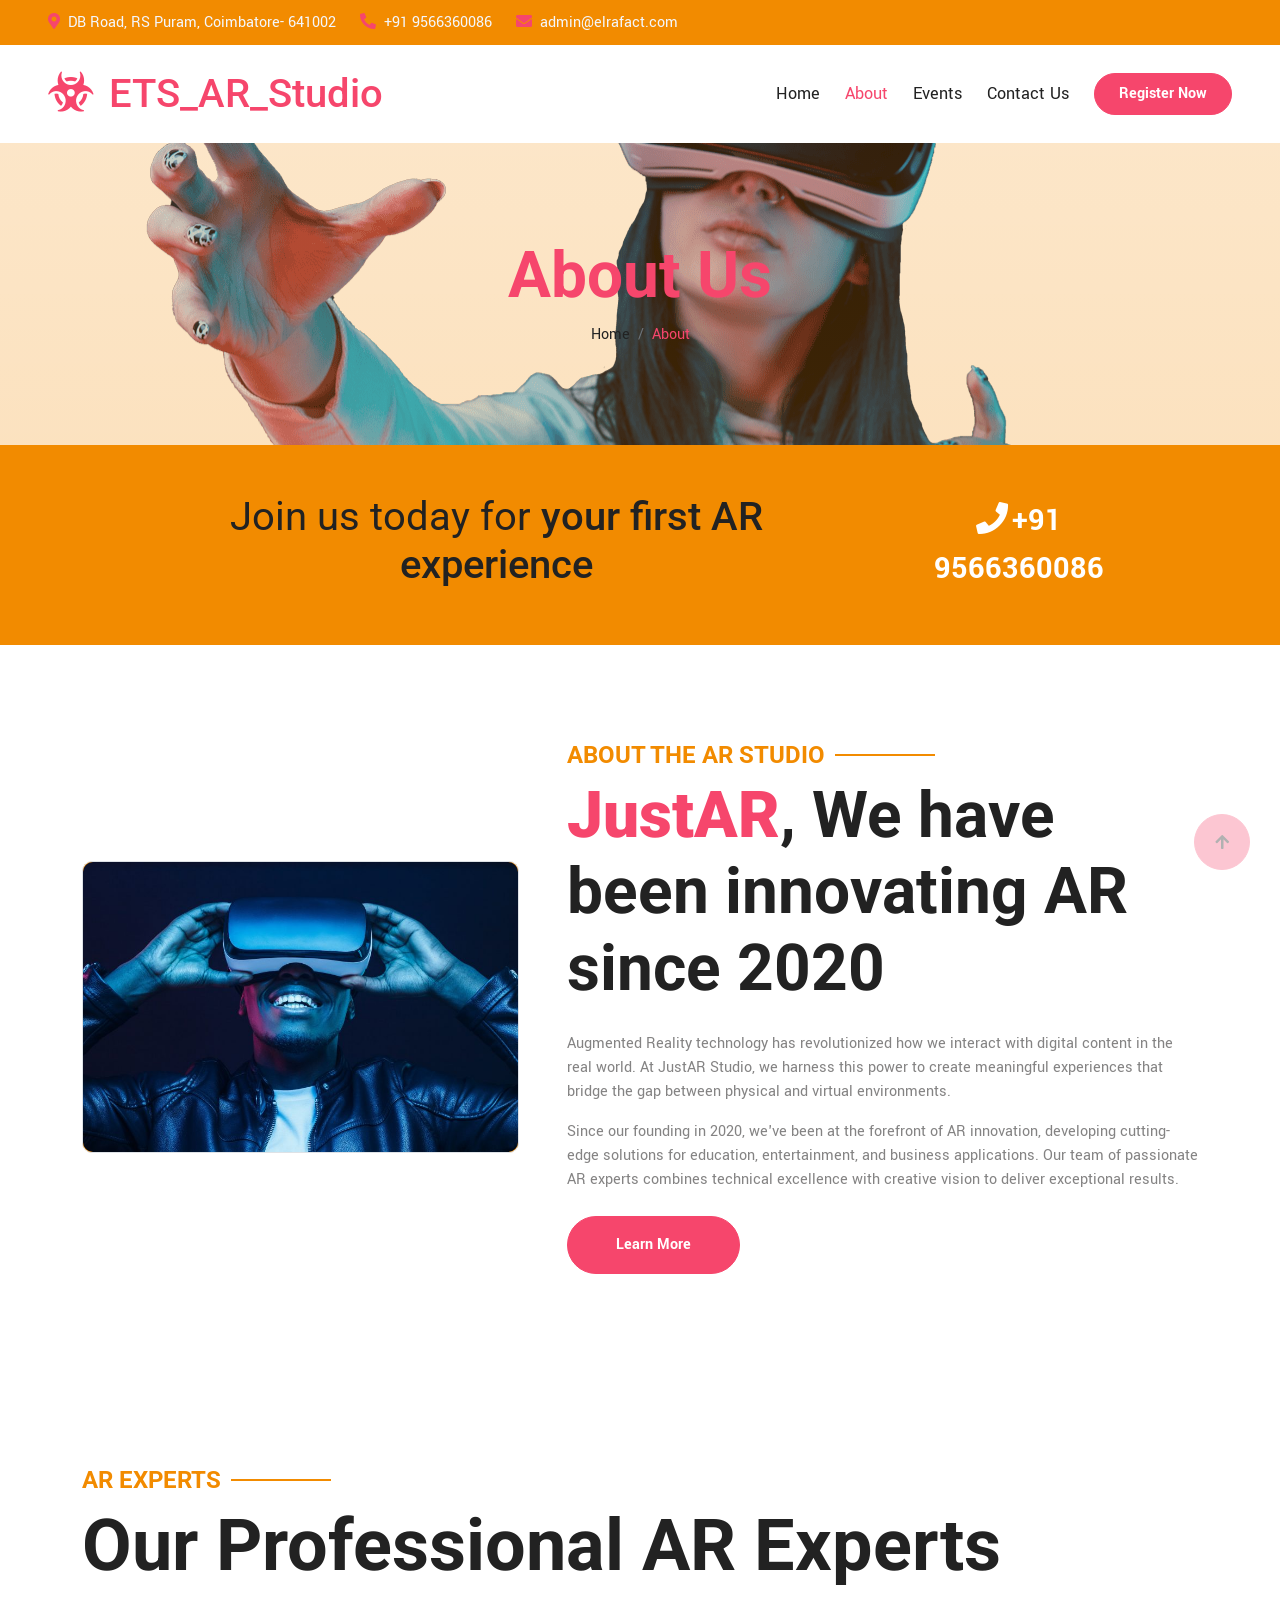
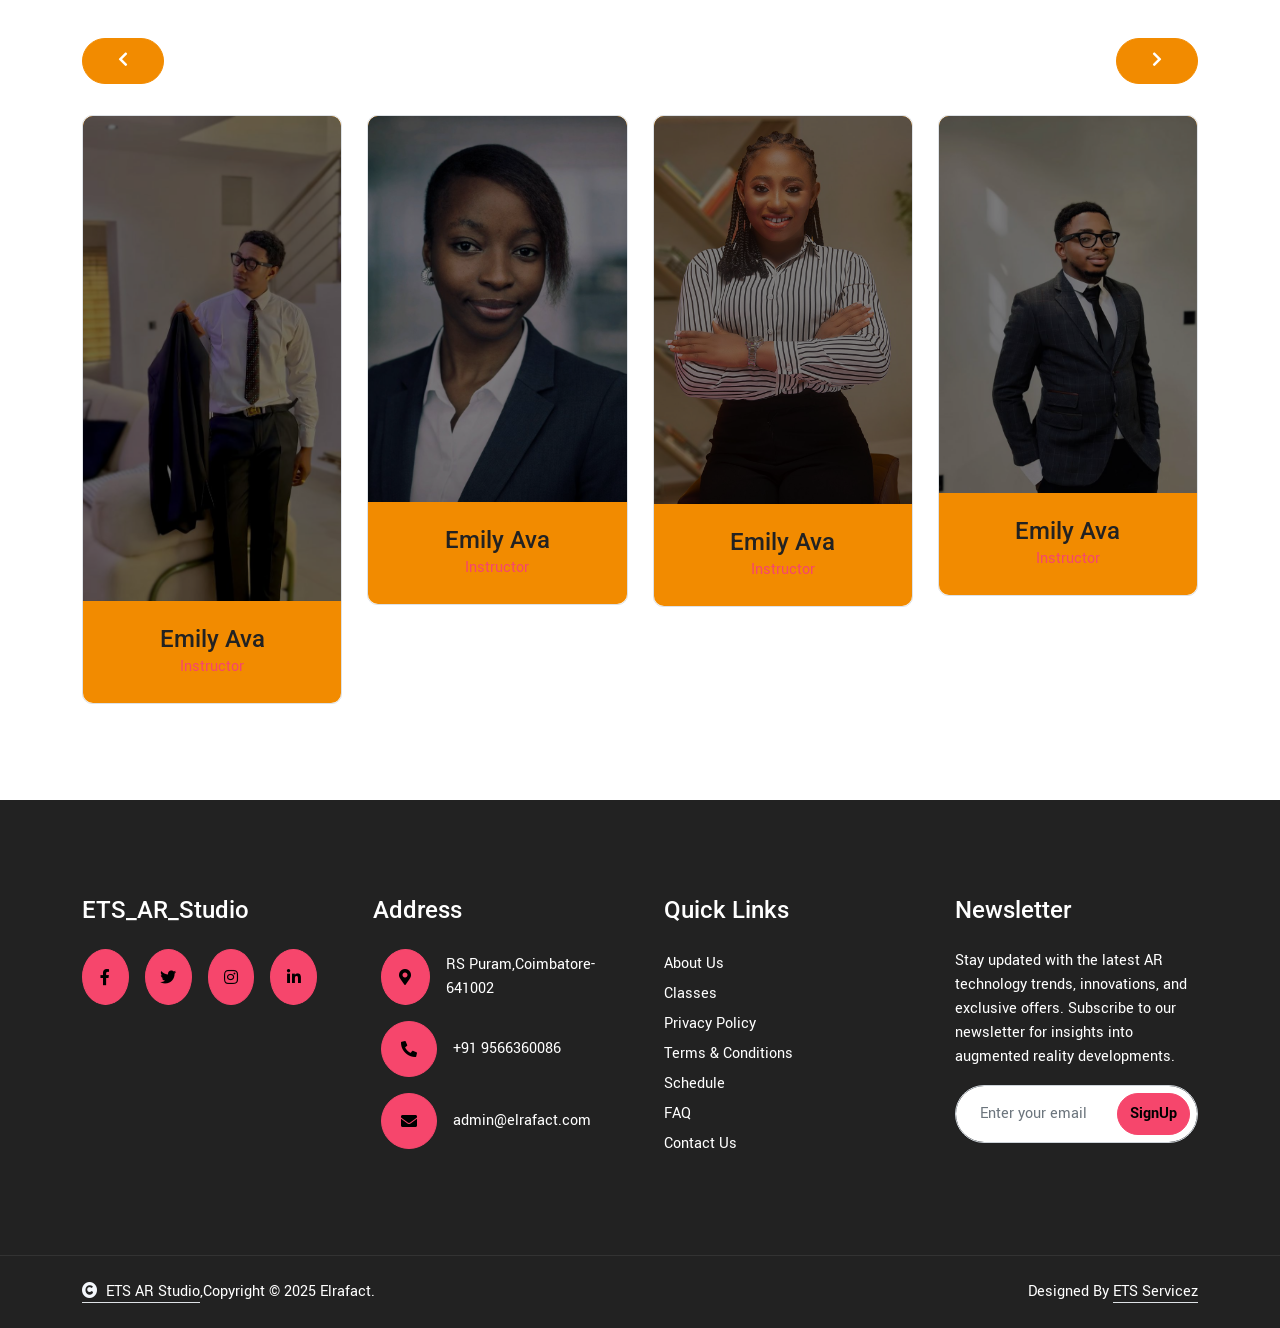
==== about.html @ f2a75872 "initial commit" ====
<!DOCTYPE html>
<html lang="en">

    <head>
        <meta charset="utf-8">
        <title>AR STUDIO</title>
        <meta content="width=device-width, initial-scale=1.0" name="viewport">
       <meta content="HTML website" name="keywords">

    <meta content="Download HTML" name="description">


        <!-- Google Web Fonts -->
        <link rel="preconnect" href="https://fonts.googleapis.com">
        <link rel="preconnect" href="https://fonts.gstatic.com" crossorigin>
        <link href="https://fonts.googleapis.com/css2?family=Roboto:wght@400;500;700&family=Yantramanav:wght@400;500;700&display=swap" rel="stylesheet"> 

        <!-- Icon Font Stylesheet -->
        <link rel="stylesheet" href="https://use.fontawesome.com/releases/v5.15.4/css/all.css"/>
        <link href="https://cdn.jsdelivr.net/npm/bootstrap-icons@1.4.1/font/bootstrap-icons.css" rel="stylesheet">

        <!-- Libraries Stylesheet -->
        <link href="lib/animate/animate.min.css" rel="stylesheet">
        <link href="lib/owlcarousel/assets/owl.carousel.min.css" rel="stylesheet">
        <link href="lib/lightbox/css/lightbox.min.css" rel="stylesheet">


        <!-- Customized Bootstrap Stylesheet -->
        <link href="css/bootstrap.min.css" rel="stylesheet">

        <!-- Stylesheet -->
        <link href="css/style.css" rel="stylesheet">
    </head>

    <body>

        <!-- Spinner Start -->
        <div id="spinner" class="show bg-white position-fixed translate-middle w-100 vh-100 top-50 start-50 d-flex align-items-center justify-content-center">
            <div class="spinner-border text-primary" style="width: 3rem; height: 3rem;" role="status">
                <span class="sr-only">Loading...</span>
            </div>
        </div>
        <!-- Spinner End -->


        <!-- Topbar Start -->
        <div class="container-fluid bg-secondary px-5 d-none d-lg-block">
            <div class="row gx-0 align-items-center" style="height: 45px;">
                <div class="col-lg-8 text-center text-lg-start mb-lg-0">
                    <div class="d-flex flex-wrap">
                        <a href="#" class="text-light me-4"><i class="fas fa-map-marker-alt text-primary me-2"></i>DB Road, RS Puram, Coimbatore- 641002</a>
                        <a href="#" class="text-light me-4"><i class="fas fa-phone-alt text-primary me-2"></i>+91 9566360086</a>
                        <a href="#" class="text-light me-0"><i class="fas fa-envelope text-primary me-2"></i>admin@elrafact.com</a>
                    </div>
                </div>
                <!-- <div class="col-lg-4 text-center text-lg-end">
                    <div class="d-flex justify-content-end">
                        <div class="border-end border-start py-1">
                            <a href="#" class="btn text-primary"><i class="fab fa-facebook-f"></i></a>
                        </div>
                        <div class="border-end py-1">
                            <a href="#" class="btn text-primary"><i class="fab fa-twitter"></i></a>
                        </div>
                        <div class="border-end py-1">
                            <a href="#" class="btn text-primary"><i class="fab fa-instagram"></i></a>
                        </div>
                        <div class="border-end py-1">
                            <a href="#" class="btn text-primary"><i class="fab fa-linkedin-in"></i></a>
                        </div> -->
                    </div>
                </div>
            </div>
        </div>
        <!-- Topbar End -->


        <!-- Navbar & Hero Start -->
        <div class="container-fluid position-relative p-0">
            <nav class="navbar navbar-expand-lg navbar-light bg-white px-4 px-lg-5 py-3 py-lg-0">
                <a href="#" class="navbar-brand p-0">
                    <h1 class="text-primary m-0"><i class="fas fa-biohazard me-3"></i>ETS_AR_Studio</h1>
                    <!-- <img src="img/logo.png" alt="Logo"> -->
                </a>
                <button class="navbar-toggler" type="button" data-bs-toggle="collapse" data-bs-target="#navbarCollapse">
                    <span class="fa fa-bars"></span>
                </button>
                <div class="collapse navbar-collapse" id="navbarCollapse">
                    <div class="navbar-nav ms-auto py-0">
                        <a href="index.html" class="nav-item nav-link">Home</a>
                        <a href="about.html" class="nav-item nav-link active">About</a>
                        <a href="event.html" class="nav-item nav-link">Events</a>
                        <!-- <div class="nav-item dropdown">
                            <a href="#" class="nav-link dropdown-toggle" data-bs-toggle="dropdown">Pages</a>
                            <div class="dropdown-menu m-0">
                                <a href="testimonial.html" class="dropdown-item">Testimonial</a>
                                <a href="404.html" class="dropdown-item">404 Page</a>
                            </div>
                        </div> -->
                        <a href="contact.html" class="nav-item nav-link">Contact Us</a>
                    </div>
                    <a href="#" class="btn btn-primary rounded-pill text-white py-2 px-4 flex-wrap flex-sm-shrink-0">Register Now</a>
                </div>
            </nav>
        </div>
        <!-- Navbar & Hero End -->


        <!-- Header Start -->
        <div class="container-fluid bg-breadcrumb">
            <div class="container text-center py-5" style="max-width: 900px;">
                <h3 class="text-primary display-3 wow fadeInDown" data-wow-delay="0.1s">About Us</h1>
                <ol class="breadcrumb justify-content-center text-white mb-0 wow fadeInDown" data-wow-delay="0.3s">
                    <li class="breadcrumb-item"><a href="index.html" class="text-dark">Home</a></li>
                    <!-- <li class="breadcrumb-item"><a href="#" class="text-dark">Pages</a></li> -->
                    <li class="breadcrumb-item active text-primary">About</li>
                </ol>    
            </div>
        </div>
        <!-- Header End -->
		

        <!-- Banner Start -->
        <div class="container-fluid bg-secondary wow zoomInDown" data-wow-delay="0.1s">
            <div class="container">
                <div class="d-flex flex-column flex-lg-row align-items-center justify-content-center text-center p-5">
                    <h1 class="me-4"><span class="fw-normal">Join us today for </span><span> your first AR experience</span></h1>
                    <a href="#" class="text-white fw-bold fs-2"> <i class="fa fa-phone me-1"></i>+91 9566360086</a>
                </div>
            </div>
        </div>
        <!-- Banner End -->


        <!-- About Start -->
        <div class="container-fluid py-5">
            <div class="container py-5">
                <div class="row g-5 align-items-center">
                    <div class="col-lg-5 wow fadeInLeft" data-wow-delay="0.1s">
                        <div class="border bg-secondary rounded">
                            <img src="img/african-man-wearing-virtual-reality-headset-having-great-fun-e1686093640139-800x533.jpg" class="img-fluid w-100 rounded" alt="Image">
                        </div>
                    </div>
                    <div class="col-lg-7 wow fadeInRight" data-wow-delay="0.3s">
                        <h4 class="text-secondary sub-title fw-bold">about The AR Studio</h4>
                        <h1 class="display-3 mb-4"><strong class="text-primary">JustAR</strong>, We have been innovating AR since 2020</h1>
                        <p>Augmented Reality technology has revolutionized how we interact with digital content in the real world. At JustAR Studio, we harness this power to create meaningful experiences that bridge the gap between physical and virtual environments.</p>
                        <p class="mb-4">Since our founding in 2020, we've been at the forefront of AR innovation, developing cutting-edge solutions for education, entertainment, and business applications. Our team of passionate AR experts combines technical excellence with creative vision to deliver exceptional results.</p>
                        <a class="btn btn-primary rounded-pill text-white py-3 px-5" href="#">Learn More</a>
                    </div>
                </div>
            </div>
        </div>
        <!-- About End -->


        <!-- Counter Facts Start -->
        <!-- <div class="container-fluid counter-facts py-5">
            <div class="container">
                <div class="row">
                    <div class="col-12 col-sm-6 col-md-6 col-xl-3 wow fadeInUp" data-wow-delay="0.1s">
                        <div class="counter">
                            <div class="counter-icon w-100 d-flex align-items-center justify-content-center">
                                <h3>Dance Classes</h3>
                            </div>
                            <div class="counter-content d-flex align-items-center justify-content-center mt-4">
                                <span class="counter-value" data-toggle="counter-up">158</span>
                                <h4 class="text-secondary mb-0" style="font-weight: 600; font-size: 25px;">+</h4>
                            </div>
                        </div>
                    </div>
                    <div class="col-12 col-sm-6 col-md-6 col-xl-3 wow fadeInUp" data-wow-delay="0.3s">
                        <div class="counter">
                            <div class="counter-icon w-100 d-flex align-items-center justify-content-center">
                                <h3>Best Instructor</h3>
                            </div>
                            <div class="counter-content d-flex align-items-center justify-content-center mt-4">
                                <span class="counter-value" data-toggle="counter-up">49</span>
                                <h4 class="text-secondary mb-0" style="font-weight: 600; font-size: 25px;">+</h4>
                            </div>
                        </div>
                    </div>
                    <div class="col-12 col-sm-6 col-md-6 col-xl-3 wow fadeInUp" data-wow-delay="0.5s">
                        <div class="counter">
                            <div class="counter-icon w-100 d-flex align-items-center justify-content-center">
                                <h3>Total Brunch</h3>
                            </div>
                            <div class="counter-content d-flex align-items-center justify-content-center mt-4">
                                <span class="counter-value" data-toggle="counter-up">17</span>
                                <h4 class="text-secondary mb-0" style="font-weight: 600; font-size: 25px;">+</h4>
                            </div>
                        </div>
                    </div>
                    <div class="col-12 col-sm-6 col-md-6 col-xl-3 wow fadeInUp" data-wow-delay="0.7s">
                        <div class="counter">
                            <div class="counter-icon w-100 d-flex align-items-center justify-content-center">
                                <h3>Happy customer</h3>
                            </div>
                            <div class="counter-content d-flex align-items-center justify-content-center mt-4">
                                <span class="counter-value" data-toggle="counter-up">567</span>
                                <h4 class="text-secondary mb-0" style="font-weight: 600; font-size: 25px;">+</h4>
                            </div>
                        </div>
                    </div>
                </div>
            </div>
        </div> -->
        <!-- Counter Facts End -->


        <!-- Team Start -->
        <div class="container-fluid team py-5">
            <div class="container py-5">
                <div class="pb-5">
                    <h4 class="text-secondary sub-title fw-bold wow fadeInUp" data-wow-delay="0.1s">AR Experts</h4>
                    <h1 class="display-2 mb-0 wow fadeInUp" data-wow-delay="0.3s">Our Professional AR Experts</h1>
                </div>
                <div class="team-carousel owl-carousel pt-5 wow fadeInUp" data-wow-delay="0.1s">
                    <div class="team-item border rounded wow fadeInUp" data-wow-delay="0.1s">
                        <div class="team-img bg-secondary rounded-top">
                            <img src="img/team-1.jpeg" class="img-fluid rounded-top w-100" alt="Image">
                            <div class="team-icon">
                                <a class="btn btn-square btn-primary rounded-circle mx-1" href=""><i class="fab fa-facebook-f"></i></a>
                                <a class="btn btn-square btn-primary rounded-circle mx-1" href=""><i class="fab fa-twitter"></i></a>
                                <a class="btn btn-square btn-primary rounded-circle mx-1" href=""><i class="fab fa-instagram"></i></a>
                                <a class="btn btn-square btn-primary rounded-circle mx-1" href=""><i class="fab fa-linkedin-in"></i></a>
                            </div>
                        </div>
                        <div class="team-content text-center p-4">
                            <a href="#" class="h4">Emily Ava</a>
                            <p class="mb-0 text-primary">Instructor</p>
                        </div>
                    </div>
                    <div class="team-item border rounded wow fadeInUp" data-wow-delay="0.3s">
                        <div class="team-img bg-secondary rounded-top">
                            <img src="img/team-5.jpeg" class="img-fluid rounded-top w-100" alt="Image">
                            <div class="team-icon">
                                <a class="btn btn-square btn-primary rounded-circle mx-1" href=""><i class="fab fa-facebook-f"></i></a>
                                <a class="btn btn-square btn-primary rounded-circle mx-1" href=""><i class="fab fa-twitter"></i></a>
                                <a class="btn btn-square btn-primary rounded-circle mx-1" href=""><i class="fab fa-instagram"></i></a>
                                <a class="btn btn-square btn-primary rounded-circle mx-1" href=""><i class="fab fa-linkedin-in"></i></a>
                            </div>
                        </div>
                        <div class="team-content text-center p-4">
                            <a href="#" class="h4">Emily Ava</a>
                            <p class="mb-0 text-primary">Instructor</p>
                        </div>
                    </div>
                    <div class="team-item border rounded wow fadeInUp" data-wow-delay="0.5s">
                        <div class="team-img bg-secondary rounded-top">
                            <img src="img/Kasiemobi Eke_8077.jpg" class="img-fluid rounded-top w-100" alt="Image">
                            <div class="team-icon">
                                <a class="btn btn-square btn-primary rounded-circle mx-1" href=""><i class="fab fa-facebook-f"></i></a>
                                <a class="btn btn-square btn-primary rounded-circle mx-1" href=""><i class="fab fa-twitter"></i></a>
                                <a class="btn btn-square btn-primary rounded-circle mx-1" href=""><i class="fab fa-instagram"></i></a>
                                <a class="btn btn-square btn-primary rounded-circle mx-1" href=""><i class="fab fa-linkedin-in"></i></a>
                            </div>
                        </div>
                        <div class="team-content text-center p-4">
                            <a href="#" class="h4">Emily Ava</a>
                            <p class="mb-0 text-primary">Instructor</p>
                        </div>
                    </div>
                    <div class="team-item border rounded wow fadeInUp" data-wow-delay="0.7s">
                        <div class="team-img bg-secondary rounded-top">
                            <img src="img/team-3.jpeg" class="img-fluid rounded-top w-100" alt="Image">
                            <div class="team-icon">
                                <a class="btn btn-square btn-primary rounded-circle mx-1" href=""><i class="fab fa-facebook-f"></i></a>
                                <a class="btn btn-square btn-primary rounded-circle mx-1" href=""><i class="fab fa-twitter"></i></a>
                                <a class="btn btn-square btn-primary rounded-circle mx-1" href=""><i class="fab fa-instagram"></i></a>
                                <a class="btn btn-square btn-primary rounded-circle mx-1" href=""><i class="fab fa-linkedin-in"></i></a>
                            </div>
                        </div>
                        <div class="team-content text-center p-4">
                            <a href="#" class="h4">Emily Ava</a>
                            <p class="mb-0 text-primary">Instructor</p>
                        </div>
                    </div>
                    <div class="team-item border rounded wow fadeInUp" data-wow-delay="0.9s">
                        <div class="team-img bg-secondary rounded-top">
                            <img src="img/team-4.jpeg" class="img-fluid rounded-top w-100" alt="Image">
                            <div class="team-icon">
                                <a class="btn btn-square btn-primary rounded-circle mx-1" href=""><i class="fab fa-facebook-f"></i></a>
                                <a class="btn btn-square btn-primary rounded-circle mx-1" href=""><i class="fab fa-twitter"></i></a>
                                <a class="btn btn-square btn-primary rounded-circle mx-1" href=""><i class="fab fa-instagram"></i></a>
                                <a class="btn btn-square btn-primary rounded-circle mx-1" href=""><i class="fab fa-linkedin-in"></i></a>
                            </div>
                        </div>
                        <div class="team-content text-center p-4">
                            <a href="#" class="h4">Emily Ava</a>
                            <p class="mb-0 text-primary">Instructor</p>
                        </div>
                    </div>
                </div>
            </div>
        </div>
        <!-- Team End -->


        <!-- Footer Start -->
        <div class="container-fluid footer py-5 wow fadeIn" data-wow-delay="0.1s">
            <div class="container py-5">
                <div class="row g-5">
                    <div class="col-md-6 col-lg-6 col-xl-3">
                        <div class="footer-item d-flex flex-column">
                            <div class="footer-item">
                                <h4 class="text-white mb-4">ETS_AR_Studio</h4>
                                <p class="text-white mb-3"></p>
                                <div class="d-flex">
                                    <a class="btn btn-lg-square btn-primary rounded-circle me-2" href="https://www.facebook.com/elrafact"><i class="fab fa-facebook-f"></i></a>
                                    <a class="btn btn-lg-square btn-primary rounded-circle mx-2" href="https://x.com/elrafact"><i class="fab fa-twitter"></i></a>
                                    <a class="btn btn-lg-square btn-primary rounded-circle mx-2" href="https://www.instagram.com/elrafact"><i class="fab fa-instagram"></i></a>
                                    <a class="btn btn-lg-square btn-primary rounded-circle mx-2" href="https://www.linkedin.com/company/elrafact/"><i class="fab fa-linkedin-in"></i></a>
                                </div>
                            </div>
                        </div>
                    </div>
                    <div class="col-md-6 col-lg-6 col-xl-3">
                        <div class="footer-item d-flex flex-column">
                            <h4 class="text-white mb-4">Address</h4>
                            <div class="d-flex align-items-center mb-3">
                                <a class="btn btn-lg-square btn-primary rounded-circle mx-2" href=""><i class="fas fa-map-marker-alt"></i></a>
                                <div class="text-white ms-2">
                                    <p class="mb-0">RS Puram,Coimbatore-641002</p>
                                </div>
                            </div>
                            <div class="d-flex align-items-center mb-3">
                                <a class="btn btn-lg-square btn-primary rounded-circle mx-2" href=""><i class="fa fa-phone-alt"></i></a>
                                <div class="text-white ms-2">
                                    <p class="mb-0">+91 9566360086</p>
                                </div>
                            </div>
                            <div class="d-flex align-items-center">
                                <a class="btn btn-lg-square btn-primary rounded-circle mx-2" href=""><i class="fas fa-envelope"></i></a>
                                <div class="text-white ms-2">
                                    <p class="mb-0">admin@elrafact.com</p>
                                </div>
                            </div>
                        </div>
                    </div>
                    <div class="col-md-6 col-lg-6 col-xl-3">
                        <div class="footer-item d-flex flex-column">
                            <h4 class="text-white mb-4">Quick Links</h4>
                            <a href="#" class="footer-link"> About Us</a>
                            <a href="#" class="footer-link"> Classes</a>
                            <a href="#" class="footer-link"> Privacy Policy</a>
                            <a href="#" class="footer-link"> Terms & Conditions</a>
                            <a href="#" class="footer-link"> Schedule</a>
                            <a href="#" class="footer-link"> FAQ</a>
                            <a href="#" class="footer-link"> Contact Us</a>
                        </div>
                    </div>
                    <div class="col-md-6 col-lg-6 col-xl-3">
                        <div class="footer-item d-flex flex-column">
                            <div class="footer-item">
                                <h4 class="text-white mb-4">Newsletter</h4>
                                <p class="text-white mb-3">Stay updated with the latest AR technology trends, innovations, and exclusive offers. Subscribe to our newsletter for insights into augmented reality developments.</p>
                                <div class="position-relative mx-auto rounded-pill">
                                    <input class="form-control rounded-pill w-100 py-3 ps-4 pe-5" type="text" placeholder="Enter your email">
                                    <button type="button" class="btn btn-primary rounded-pill position-absolute top-0 end-0 py-2 mt-2 me-2">SignUp</button>
                                </div>
                            </div>
                        </div>
                    </div>
                </div>
            </div>
        </div>
        <!-- Footer End -->

        
        <!-- Copyright Start -->
        <div class="container-fluid copyright py-4">
            <div class="container">
                <div class="row g-4 align-items-center">
                    <div class="col-md-6 text-center text-md-start mb-md-0">
                        <span class="text-white"><a href="#" class="border-bottom text-white"><i class="fas fa-copyright text-light me-2"></i>ETS AR Studio</a>,Copyright © 2025 Elrafact.</span>
                    </div>
                    <div class="col-md-6 text-center text-md-end text-white">
                        Designed By <a class="border-bottom text-white" href="https://etsservicez.com/" target="_blank">ETS Servicez</a>
                    </div>
                </div>
            </div>
        </div>
        <!-- Copyright End -->


        <!-- Back to Top -->
        <a href="#" class="btn btn-primary btn-lg-square back-to-top"><i class="fa fa-arrow-up"></i></a>   

        
    <!-- JavaScript Libraries -->
    <script src="https://ajax.googleapis.com/ajax/libs/jquery/3.6.4/jquery.min.js"></script>
    <script src="https://cdn.jsdelivr.net/npm/bootstrap@5.0.0/dist/js/bootstrap.bundle.min.js"></script>
    <script src="lib/wow/wow.min.js"></script>
    <script src="lib/easing/easing.min.js"></script>
    <script src="lib/waypoints/waypoints.min.js"></script>
    <script src="lib/counterup/counterup.min.js"></script>
    <script src="lib/owlcarousel/owl.carousel.min.js"></script>
    <script src="lib/lightbox/js/lightbox.min.js"></script>
    

    <!-- Javascript -->
    <script src="js/main.js"></script>
    </body>

</html>
---- css/style.css ----
/*** Spinner Start ***/
/*** Spinner ***/
#spinner {
    opacity: 0;
    visibility: hidden;
    transition: opacity .5s ease-out, visibility 0s linear .5s;
    z-index: 99999;
}

#spinner.show {
    transition: opacity .5s ease-out, visibility 0s linear 0s;
    visibility: visible;
    opacity: 1;
}
/*** Spinner End ***/

.back-to-top {
    position: fixed;
    right: 30px;
    bottom: 30px;
    transition: 0.5s;
    z-index: 99;
}

/*** Button Start ***/
.btn {
    font-weight: 600;
    transition: .5s;
}

.btn-square {
    width: 32px;
    height: 32px;
}

.btn-sm-square {
    width: 34px;
    height: 34px;
}

.btn-md-square {
    width: 44px;
    height: 44px;
}

.btn-lg-square {
    width: 56px;
    height: 56px;
}

.btn-square,
.btn-sm-square,
.btn-md-square,
.btn-lg-square {
    padding: 0;
    display: flex;
    align-items: center;
    justify-content: center;
    font-weight: normal;
    border-radius: 50%;
}

.btn.btn-primary {
    box-shadow: inset 0 0 0 0 var(--bs-primary);
}

.btn.btn-primary:hover {
    box-shadow: inset 300px 0 0 0 var(--bs-light) !important;
    color: var(--bs-primary) !important;
}

.btn.btn-secondary {
    box-shadow: inset 0 0 0 0 var(--bs-primary);
}

.btn.btn-secondary:hover {
    box-shadow: inset 300px 0 0 0 var(--bs-primary);
    color: var(--bs-light) !important;
}

.btn-hover {
    transition: 0.5s;
}

.btn-hover:hover {
    color: var(--bs-secondary) !important;
}

/*** Sub Title Start ***/
.sub-title {
    position: relative;
    display: inline-block;
    text-transform: uppercase;
    color: var(--bs-primary);
}

.sub-title::before {
    content: "";
    width: 100px;
    position: absolute;
    top: 50%;
    right: 0;
    transform: translateY(-50%);
    margin-right: -110px;
    border: 1px solid var(--bs-secondary) !important;
}

/*** Topbar Start ***/
.fixed-top .container {
    transition: 0.5s;
}

.topbar {
    padding: 2px 10px 2px 20px;
    background: var(--bs-primary) !important;
}

.topbar a,
.topbar a i {
    transition: 0.5s;
}

.topbar a:hover,
.topbar a i:hover {
    color: var(--bs-secondary) !important;
}


@media (max-width: 576px) {
    .topbar {
        display: none;    
    }
}
/*** Topbar End ***/


/*** Navbar ***/
.navbar-light .navbar-nav .nav-link {
    font-family: 'Yantramanav', sans-serif;
    position: relative;
    margin-right: 25px;
    padding: 35px 0;
    color: var(--bs-dark) !important;
    font-size: 18px;
    font-weight: 400;
    outline: none;
    transition: .5s;
}

.sticky-top.navbar-light .navbar-nav .nav-link {
    padding: 20px 0;
    color: var(--dark) !important;
    font-size: 18px !important;
}

.navbar-light .navbar-nav .nav-link:hover,
.navbar-light .navbar-nav .nav-link.active {
    color: var(--bs-primary) !important;
}

.navbar-light .navbar-brand img {
    max-height: 50px;
    transition: .5s;
}

.sticky-top.navbar-light .navbar-brand img {
    max-height: 45px;
}

.navbar .dropdown-toggle::after {
    border: none;
    content: "\f107";
    font-family: "Font Awesome 5 Free";
    font-weight: 600;
    vertical-align: middle;
    margin-left: 8px;
}

@media (min-width: 1200px) {
    .navbar .nav-item .dropdown-menu {
        display: block;
        visibility: hidden;
        top: 100%;
        transform: rotateX(-75deg);
        transform-origin: 0% 0%;
        border: 0;
        border-radius: 10px;
        transition: .5s;
        opacity: 0;
    }
}

.dropdown .dropdown-menu a:hover {
    background: var(--bs-primary);
    color: var(--bs-white);
}

.navbar .nav-item:hover .dropdown-menu {
    transform: rotateX(0deg);
    visibility: visible;
    background: var(--bs-light) !important;
    transition: .5s;
    opacity: 1;
}

@media (max-width: 991.98px) {
    .sticky-top.navbar-light {
        position: relative;
        background: var(--bs-white);
    }

    .navbar.navbar-expand-lg .navbar-toggler {
        padding: 10px 20px;
        border: 1px solid var(--bs-primary);
        color: var(--bs-primary);
    }

    .navbar-light .navbar-collapse {
        margin-top: 15px;
        border-top: 1px solid #DDDDDD;
    }

    .navbar-light .navbar-nav .nav-link,
    .sticky-top.navbar-light .navbar-nav .nav-link {
        padding: 10px 0;
        margin-left: 0;
        color: var(--bs-dark) !important;
    }

    .navbar-light .navbar-brand img {
        max-height: 45px;
    }
}

@media (min-width: 992px) {
    .navbar-light {
        position: absolute;
        width: 100%;
        top: 0;
        left: 0;
        border-bottom: 1px solid rgba(255, 255, 255, .1);
        z-index: 999;
    }
    
    .sticky-top.navbar-light {
        position: fixed;
        background: var(--bs-light) !important;
    }
    .navbar-light .navbar-nav .nav-link.nav-contact::before {
        display: none;
    }
}

/*** Carousel Hero Header Start ***/
.header-carousel {
    position: relative; 
}

.header-carousel .owl-nav .owl-prev {
    position: absolute;
    width: 60px;
    height: 60px;
    top: 50%;
    left: 20px;
    transform: translateY(-50%);
    border-radius: 60px;
    background: var(--bs-primary);
    color: var(--bs-white);
    font-size: 26px;
    display: flex;
    align-items: center;
    justify-content: center;
    transition: 0.5s;
}

.header-carousel .owl-nav .owl-next {
    position: absolute;
    width: 60px;
    height: 60px;
    top: 50%;
    right: 20px;
    transform: translateY(-50%);
    border-radius: 60px;
    background: var(--bs-primary);
    color: var(--bs-white);
    font-size: 26px;
    display: flex;
    align-items: center;
    justify-content: center;
    transition: 0.5s;
}

.header-carousel .owl-nav .owl-prev,
.header-carousel .owl-nav .owl-next {
    transition: 0.5s;
}

.header-carousel .owl-nav .owl-prev:hover,
.header-carousel .owl-nav .owl-next:hover {
    box-shadow: inset 100px 0 0 0 var(--bs-light) !important;
    color: var(--bs-primary) !important;
}

@media (max-width: 576px) {
    .header-carousel .owl-nav .owl-prev,
    .header-carousel .owl-nav .owl-next {
        top: 630px;
        transition: 0.5s;
    }

    .header-carousel .header-carousel-item .carousel-caption .carousel-caption-content {
        width: 95% !important;
    }
 
}

.header-carousel .header-carousel-item,
.header-carousel .header-carousel-item img {
    position: relative;
    width: 100%;
    height: 700px;
    margin-top: 95px;
    display: block;
    object-fit: cover;
    transition: 0.5s;

}

@media (max-width: 992px) {
    .header-carousel .header-carousel-item,
    .header-carousel .header-carousel-item img {
        margin-top: 0;
        transition: 0.5s;
    }

}

@media (min-width: 992px) {
    .header-carousel .owl-nav .owl-prev,
    .header-carousel .owl-nav .owl-next {
        margin-top: 50px;
    }
}

.header-carousel .header-carousel-item .carousel-caption {
    width: 100%;
    height: 100%;
    position: absolute;
    top: 0;
    left: 0;
    padding: 100px 0;
    display: flex;
    align-items: center;
    justify-content: center;
    background: rgba(0, 0, 0, .5);
}

.header-carousel .header-carousel-item .carousel-caption .carousel-caption-content {
    position: relative;
    width: 75%;
    
}
/*** Carousel Hero Header End ***/


/*** Single Page Hero Header Start ***/
.bg-breadcrumb {
	position: relative;
	padding: 145px 0 50px 0;
    background: linear-gradient(rgba(242, 139, 0, 0.2), rgba(242, 139, 0, 0.3)), url(../img/image-PP4QVB6.png);
    background-position: center top;
    background-repeat: no-repeat;
    background-attachment: fixed;
    
}

@media (max-width: 992px) {
    .bg-breadcrumb {
        padding-top: 50px;
    }

}
/*** Single Page Hero Header End ***/


/*** Counter Facts Start ***/

.counter-facts {
    background: linear-gradient(rgba(255, 255, 255, .8), rgba(255, 255, 255, 0.7)), url(../img/man-in-virtual-reality-e1685722595998.jpg);
    background-size: cover;
    background-attachment: fixed;
    background-position: center center;
    background-repeat: no-repeat;
}


.counter-facts .counter {
    position: relative;
    text-align: center;
    width: 200px;
    min-height: 215px;
    padding: 10px 15px;
    margin: 0 auto;
    border-radius: 100px;
    box-shadow: 0 8px 5px rgba(0, 0, 0, 0.2);
    background: var(--bs-white);
}

.counter-facts .counter:before {
    content: "";
    position: absolute;
    height: 105px;
    width: 100%;
    left: 0;
    top: 0;
    border-radius: 10px 10px 0 0;
    background-color: var(--bs-primary);
    
}
.counter-facts .counter .counter-icon {
    position: relative;
    width: 120px;
    height: 100px;
    border-radius: 10px 10px 0 0;
    font-size: 50px;
    line-height: 90px;
    color: var(--bs-primary) !important;
    display: flex;
    
}

.counter-facts .counter h3 {
    color: var(--bs-white);
    font-size: 17px;
    font-weight: 600;
    letter-spacing: 1px;
    text-transform: uppercase;
    margin: 0 0 5px 0;
    display: flex;
}
.counter-facts .counter .counter-value {
    font-size: 30px;
    font-weight: 700;
    display: block;
    color: var(--bs-secondary);
}

@media screen and (max-width: 1200px) {
    .counter-facts .counter { margin-bottom: 40px; 
    }
}
/*** Counter Facts End ***/


/*** Training Start ***/
.training-carousel .owl-stage-outer {
    margin-top: 30px;
}

.training-carousel .owl-nav .owl-prev,
.training-carousel .owl-nav .owl-next {
    position: absolute;
    top: 0;
    padding: 10px 35px;
    border: 1px solid var(--bs-secondary);
    color: var(--bs-white);
    background: var(--bs-secondary);
    border-radius: 50px;
    transition: 0.5s;
}

.training-carousel .owl-nav .owl-prev {
    left: 0 !important;
}

.training-carousel .owl-nav .owl-next {
    right: 0;
}

.training-carousel .owl-nav .owl-prev:hover,
.training-carousel .owl-nav .owl-next:hover {
    box-shadow: inset 100px 0 0 0 var(--bs-light) !important;
    color: var(--bs-primary) !important;
}

.training .training-item .training-img {
    position: relative;
    overflow: hidden;
    transition: 0.5s;
}

.training .training-item .training-img img {
    transition: 0.5s;
}

.training .training-item:hover .training-img img {
    transform: scale(1.2);
}
/*** Training End ***/



/*** Dance Class Start ***/
.class-carousel .owl-stage-outer {
    margin-top: 30px;
}

.class-carousel .owl-nav .owl-prev,
.class-carousel .owl-nav .owl-next {
    position: absolute;
    top: 0;
    padding: 10px 35px;
    border: 1px solid var(--bs-secondary);
    color: var(--bs-white);
    background: var(--bs-secondary);
    border-radius: 50px;
    transition: 0.5s;
}

.class-carousel .owl-nav .owl-prev {
    left: 0 !important;
}

.class-carousel .owl-nav .owl-next {
    right: 0;
}

.class-carousel .owl-nav .owl-prev:hover,
.class-carousel .owl-nav .owl-next:hover {
    box-shadow: inset 100px 0 0 0 var(--bs-light) !important;
    color: var(--bs-primary) !important;
}

.class .class-item .class-img {
    position: relative;
    overflow: hidden;
    transition: 0.5s;
}

.class .class-item .class-img img {
    transition: 0.5s;
}

.class .class-item:hover .class-img img {
    transform: scale(1.3);
}
/*** Dance Class End ***/


/*** Blog Start ***/
.blog-carousel .owl-stage-outer {
    margin-top: 30px;
}

.blog-carousel .owl-nav .owl-prev,
.blog-carousel .owl-nav .owl-next {
    position: absolute;
    top: 1px;
    padding: 10px 35px;
    border: 1px solid var(--bs-secondary);
    color: var(--bs-white);
    background: var(--bs-secondary);
    border-radius: 50px;
    transition: 0.5s;
}

.blog-carousel .owl-nav .owl-prev {
    left: 0 !important;
}

.blog-carousel .owl-nav .owl-next {
    right: 0;
}

.blog-carousel .owl-nav .owl-prev:hover,
.blog-carousel .owl-nav .owl-next:hover {
    box-shadow: inset 100px 0 0 0 var(--bs-light) !important;
    color: var(--bs-primary) !important;
}

.blog .blog-item .blog-img {
    position: relative;
    overflow: hidden;
    transition: 0.5s;
}

.blog .blog-item .blog-img img {
    transition: 0.5s;
}

.blog .blog-item:hover .blog-img img {
    transform: scale(1.3);
}
/*** Blog End ***/

/*** Team Start ***/
.team-carousel .owl-stage-outer {
    margin-top: 30px;
}
.team-carousel .owl-nav .owl-prev,
.team-carousel .owl-nav .owl-next {
    position: absolute;
    top: 1px;
    padding: 10px 35px;
    border: 1px solid var(--bs-secondary);
    color: var(--bs-white);
    background: var(--bs-secondary);
    border-radius: 50px;
    transition: 0.5s;
}

.team-carousel .owl-nav .owl-prev {
    left: 0 !important;
}

.team-carousel .owl-nav .owl-next {
    right: 0;
}

.team-carousel .owl-nav .owl-prev:hover,
.team-carousel .owl-nav .owl-next:hover {
    box-shadow: inset 100px 0 0 0 var(--bs-light) !important;
    color: var(--bs-primary) !important;
}

.team .team-carousel .team-item .team-img {
    position: relative;
    overflow: hidden;
    width: 100%;
    height: 100%;
}

.team .team-carousel .team-item .team-img::after {
    content: "";
    position: absolute;
    top: 0;
    left: 0;
    width: 100%;
    height: 100%;
    background: rgba(0, 0, 0, .5);
    transition: 0.5s;
    z-index: 2;
}

.team .team-carousel .team-item .team-img .team-icon {
    position: absolute;
    bottom: -100%;
    left: 50%;
    transform: translateX(-50%);
    padding: 25px;
    display: flex;
    opacity: 0;
    transition: 0.5s;
    z-index: 3;
}

.team .team-carousel .team-item:hover .team-img .team-icon {
    bottom: 0;
    left: 50%;
    transform: translateX(-50%);
    opacity: 1;
}

.team .team-carousel .team-item .team-content {
    position: relative;
    background: var(--bs-secondary);
    border-bottom-left-radius: 10px;
    border-bottom-right-radius: 10px;
    z-index: 1;
    transition: 0.5s;
}

.team .team-carousel .team-item .team-content::after {
    content: "";
    position: absolute;
    bottom: 0;
    left: 0;
    width: 100%;
    height: 0;
    background: var(--bs-primary) !important;
    border-bottom-left-radius: 10px;
    border-bottom-right-radius: 10px;
    transition: 0.5s;
    z-index: -1;
}

.team .team-carousel .team-item:hover .team-content a,
.team .team-carousel .team-item:hover .team-content p {
    color: var(--bs-white) !important;
}

.team .team-carousel .team-item:hover .team-content::after {
    height: 100% !important;
}

.team .team-carousel .team-item .team-img img {
    transition: 0.5s;
}

.team .team-carousel .team-item:hover .team-img img {
    transform: scale(1.1);
}
/*** Team End ***/


/*** Vidie Gallery Start ***/
/*** Youtube Video start ***/
.gallery .tab-class {
    text-align: start !important;
}

.gallery .nav-item {
    align-items: center;
    justify-content: center;
    margin-right: 20px;
}

.gallery .nav-item a span {
    display: flex;
    align-items: center;
    justify-content: center;
}

.gallery .nav-item a.active {
    background: var(--bs-primary) !important;
}

.gallery .nav-item a.active span {
    color: var(--bs-white) !important;
}


.video {
    position: relative;
}

.video .btn-play {
    position: absolute;
    z-index: 3;
    top: 50%;
    left: 50%;
    transform: translate(-50%, -50%);
    box-sizing: content-box;
    display: block;
    width: 23px;
    height: 44px;
    border-radius: 50%;
    transition: 0.5s;
    

}

.video .btn-play:before {
    content: "";
    position: absolute;
    z-index: 0;
    left: 50%;
    top: 50%;
    transform: translate(-50%, -50%);
    display: block;
    width: 70px;
    height: 70px;
    background: var(--bs-white);
    border-radius: 50%;
    animation: pulse-border 1500ms ease-out infinite;
    transition: 0.5s;
}

.video .btn-play:after {
    content: "";
    position: absolute;
    z-index: 1;
    left: 50%;
    top: 50%;
    transform: translate(-50%, -50%);
    display: block;
    width: 50px;
    height: 50px;
    background: var(--bs-secondary);
    border-radius: 50%;
    transition: all 300ms;
}

.video .btn-play span {
    display: block;
    position: relative;
    z-index: 3;
    width: 0;
    height: 0;
    border-left: 23px solid var(--bs-primary);
    border-top: 12px solid transparent;
    border-bottom: 12px solid transparent;
    margin-left: 5px;
}

@keyframes pulse-border {
    0% {
        transform: translateX(-50%) translateY(-50%) translateZ(0) scale(1);
        opacity: 1;
    }

    100% {
        transform: translateX(-50%) translateY(-50%) translateZ(0) scale(1.5);
        opacity: 0;
    }
}

#videoModal {
    z-index: 99999;
}

#videoModal .modal-dialog {
    position: relative;
    max-width: 800px;
    margin: 60px auto 0 auto;
}

#videoModal .modal-body {
    position: relative;
    padding: 0px;
}

#videoModal .close {
    position: absolute;
    width: 30px;
    height: 30px;
    right: 0px;
    top: -30px;
    z-index: 999;
    font-size: 30px;
    font-weight: normal;
    color: #ffffff;
    background: #000000;
    opacity: 1;
}
/*** Youtube Video End ***/

/*** Vidieo Gallery End ***/

/*** Testimonial Start ***/
.testimonial-carousel .owl-stage-outer {
    margin-top: 30px;
}
.testimonial-carousel .owl-nav .owl-prev,
.testimonial-carousel .owl-nav .owl-next {
    position: absolute;
    top: 1px;
    padding: 10px 35px;
    border: 1px solid var(--bs-secondary);
    color: var(--bs-white);
    background: var(--bs-secondary);
    border-radius: 50px;
    transition: 0.5s;
}

.testimonial-carousel .owl-nav .owl-prev {
    left: 0 !important;
}

.testimonial-carousel .owl-nav .owl-next {
    right: 0;
}

.testimonial-carousel .owl-nav .owl-prev:hover,
.testimonial-carousel .owl-nav .owl-next:hover {
    box-shadow: inset 100px 0 0 0 var(--bs-light) !important;
    color: var(--bs-primary) !important;
}
/*** Testimonial End ***/


/*** Contact Start ***/
.contact button.btn.btn-primary.w-100:hover {
    box-shadow: inset 700px 0 0 0 var(--bs-light) !important;
    color: var(--bs-primary) !important;
}
/*** Contact End ***/


/*** Footer Start ***/
.footer {
    background: var(--bs-dark);
}

.footer .footer-item .footer-link {
    line-height: 30px;
    color: var(--bs-white);
    transition: 0.5s;
}

.footer .footer-item .footer-link:hover {
    letter-spacing: 1px;
    color: var(--bs-primary) !important;
}
/*** Footer End ***/

/*** copyright Start ***/
.copyright {
    border-top: 1px solid rgba(255, 255, 255, 0.08);
    background: var(--bs-dark) !important;
}
/*** copyright end ***/
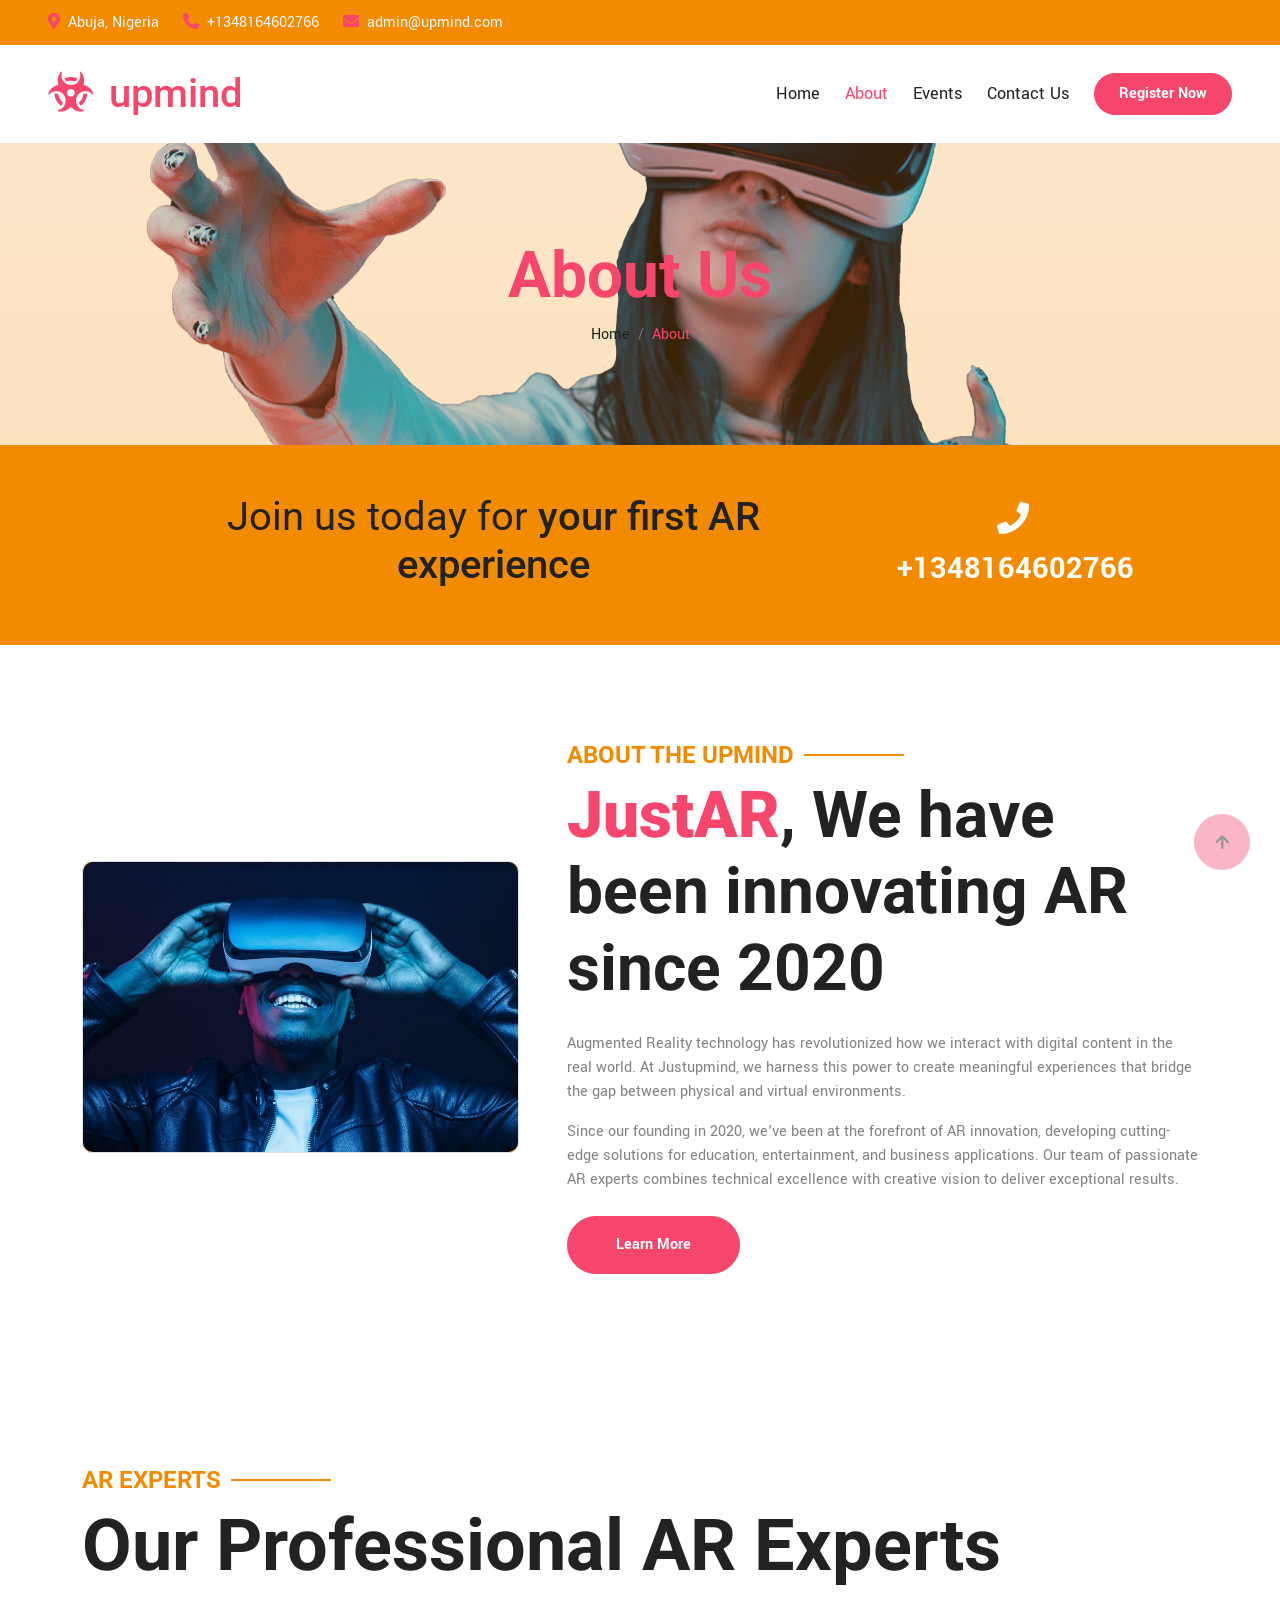
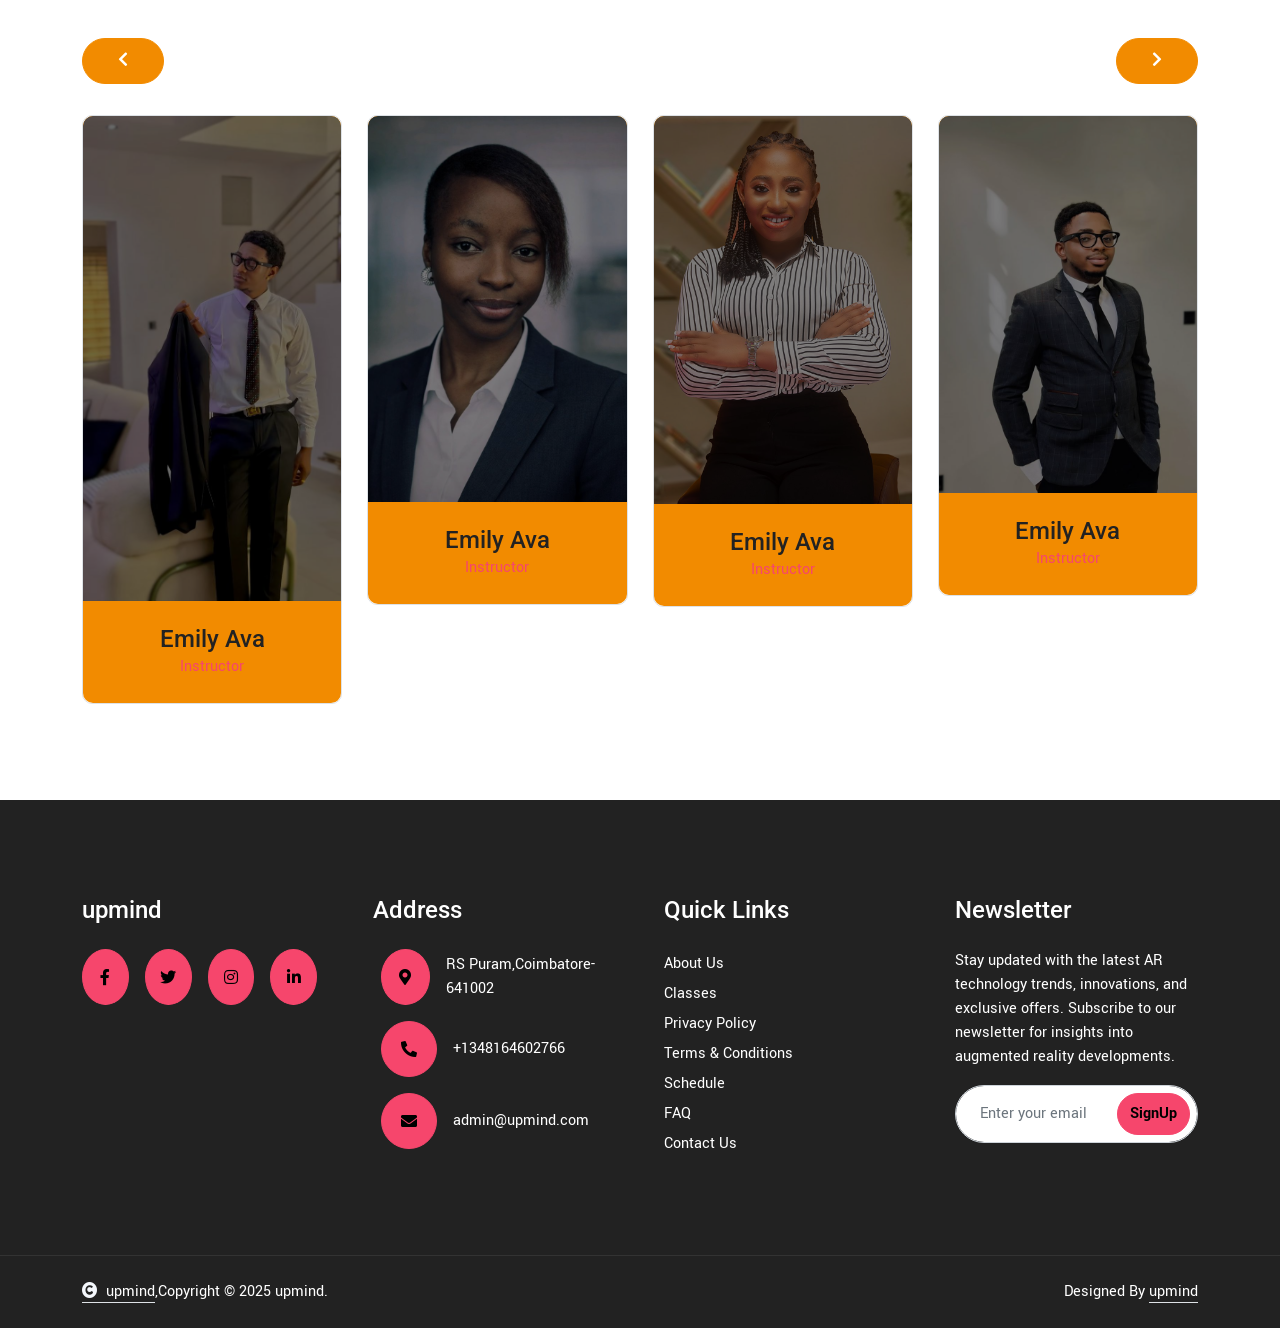
==== commit f4be8f89: "new update" ====
--- a/about.html
+++ b/about.html
@@ -3,11 +3,11 @@
 
     <head>
         <meta charset="utf-8">
-        <title>AR STUDIO</title>
+        <title>upmind</title>
         <meta content="width=device-width, initial-scale=1.0" name="viewport">
        <meta content="HTML website" name="keywords">
 
-    <meta content="Download HTML" name="description">
+    <meta content=" HTML" name="description">
 
 
         <!-- Google Web Fonts -->
@@ -48,9 +48,9 @@
             <div class="row gx-0 align-items-center" style="height: 45px;">
                 <div class="col-lg-8 text-center text-lg-start mb-lg-0">
                     <div class="d-flex flex-wrap">
-                        <a href="#" class="text-light me-4"><i class="fas fa-map-marker-alt text-primary me-2"></i>DB Road, RS Puram, Coimbatore- 641002</a>
-                        <a href="#" class="text-light me-4"><i class="fas fa-phone-alt text-primary me-2"></i>+91 9566360086</a>
-                        <a href="#" class="text-light me-0"><i class="fas fa-envelope text-primary me-2"></i>admin@elrafact.com</a>
+                        <a href="#" class="text-light me-4"><i class="fas fa-map-marker-alt text-primary me-2"></i>Abuja, Nigeria</a>
+                        <a href="#" class="text-light me-4"><i class="fas fa-phone-alt text-primary me-2"></i>+1348164602766</a>
+                        <a href="#" class="text-light me-0"><i class="fas fa-envelope text-primary me-2"></i>admin@upmind.com</a>
                     </div>
                 </div>
                 <!-- <div class="col-lg-4 text-center text-lg-end">
@@ -78,7 +78,7 @@
         <div class="container-fluid position-relative p-0">
             <nav class="navbar navbar-expand-lg navbar-light bg-white px-4 px-lg-5 py-3 py-lg-0">
                 <a href="#" class="navbar-brand p-0">
-                    <h1 class="text-primary m-0"><i class="fas fa-biohazard me-3"></i>ETS_AR_Studio</h1>
+                    <h1 class="text-primary m-0"><i class="fas fa-biohazard me-3"></i>upmind</h1>
                     <!-- <img src="img/logo.png" alt="Logo"> -->
                 </a>
                 <button class="navbar-toggler" type="button" data-bs-toggle="collapse" data-bs-target="#navbarCollapse">
@@ -124,7 +124,7 @@
             <div class="container">
                 <div class="d-flex flex-column flex-lg-row align-items-center justify-content-center text-center p-5">
                     <h1 class="me-4"><span class="fw-normal">Join us today for </span><span> your first AR experience</span></h1>
-                    <a href="#" class="text-white fw-bold fs-2"> <i class="fa fa-phone me-1"></i>+91 9566360086</a>
+                    <a href="#" class="text-white fw-bold fs-2"> <i class="fa fa-phone me-1"></i>+1348164602766</a>
                 </div>
             </div>
         </div>
@@ -141,9 +141,9 @@
                         </div>
                     </div>
                     <div class="col-lg-7 wow fadeInRight" data-wow-delay="0.3s">
-                        <h4 class="text-secondary sub-title fw-bold">about The AR Studio</h4>
+                        <h4 class="text-secondary sub-title fw-bold">about The upmind</h4>
                         <h1 class="display-3 mb-4"><strong class="text-primary">JustAR</strong>, We have been innovating AR since 2020</h1>
-                        <p>Augmented Reality technology has revolutionized how we interact with digital content in the real world. At JustAR Studio, we harness this power to create meaningful experiences that bridge the gap between physical and virtual environments.</p>
+                        <p>Augmented Reality technology has revolutionized how we interact with digital content in the real world. At Justupmind, we harness this power to create meaningful experiences that bridge the gap between physical and virtual environments.</p>
                         <p class="mb-4">Since our founding in 2020, we've been at the forefront of AR innovation, developing cutting-edge solutions for education, entertainment, and business applications. Our team of passionate AR experts combines technical excellence with creative vision to deliver exceptional results.</p>
                         <a class="btn btn-primary rounded-pill text-white py-3 px-5" href="#">Learn More</a>
                     </div>
@@ -303,13 +303,13 @@
                     <div class="col-md-6 col-lg-6 col-xl-3">
                         <div class="footer-item d-flex flex-column">
                             <div class="footer-item">
-                                <h4 class="text-white mb-4">ETS_AR_Studio</h4>
+                                <h4 class="text-white mb-4">upmind</h4>
                                 <p class="text-white mb-3"></p>
                                 <div class="d-flex">
-                                    <a class="btn btn-lg-square btn-primary rounded-circle me-2" href="https://www.facebook.com/elrafact"><i class="fab fa-facebook-f"></i></a>
-                                    <a class="btn btn-lg-square btn-primary rounded-circle mx-2" href="https://x.com/elrafact"><i class="fab fa-twitter"></i></a>
-                                    <a class="btn btn-lg-square btn-primary rounded-circle mx-2" href="https://www.instagram.com/elrafact"><i class="fab fa-instagram"></i></a>
-                                    <a class="btn btn-lg-square btn-primary rounded-circle mx-2" href="https://www.linkedin.com/company/elrafact/"><i class="fab fa-linkedin-in"></i></a>
+                                    <a class="btn btn-lg-square btn-primary rounded-circle me-2" href="https://www.facebook.com/upmind"><i class="fab fa-facebook-f"></i></a>
+                                    <a class="btn btn-lg-square btn-primary rounded-circle mx-2" href="https://x.com/upmind"><i class="fab fa-twitter"></i></a>
+                                    <a class="btn btn-lg-square btn-primary rounded-circle mx-2" href="https://www.instagram.com/upmind"><i class="fab fa-instagram"></i></a>
+                                    <a class="btn btn-lg-square btn-primary rounded-circle mx-2" href="https://www.linkedin.com/company/upmind/"><i class="fab fa-linkedin-in"></i></a>
                                 </div>
                             </div>
                         </div>
@@ -326,13 +326,13 @@
                             <div class="d-flex align-items-center mb-3">
                                 <a class="btn btn-lg-square btn-primary rounded-circle mx-2" href=""><i class="fa fa-phone-alt"></i></a>
                                 <div class="text-white ms-2">
-                                    <p class="mb-0">+91 9566360086</p>
+                                    <p class="mb-0">+1348164602766</p>
                                 </div>
                             </div>
                             <div class="d-flex align-items-center">
                                 <a class="btn btn-lg-square btn-primary rounded-circle mx-2" href=""><i class="fas fa-envelope"></i></a>
                                 <div class="text-white ms-2">
-                                    <p class="mb-0">admin@elrafact.com</p>
+                                    <p class="mb-0">admin@upmind.com</p>
                                 </div>
                             </div>
                         </div>
@@ -372,10 +372,10 @@
             <div class="container">
                 <div class="row g-4 align-items-center">
                     <div class="col-md-6 text-center text-md-start mb-md-0">
-                        <span class="text-white"><a href="#" class="border-bottom text-white"><i class="fas fa-copyright text-light me-2"></i>ETS AR Studio</a>,Copyright © 2025 Elrafact.</span>
+                        <span class="text-white"><a href="#" class="border-bottom text-white"><i class="fas fa-copyright text-light me-2"></i>upmind</a>,Copyright © 2025 upmind.</span>
                     </div>
                     <div class="col-md-6 text-center text-md-end text-white">
-                        Designed By <a class="border-bottom text-white" href="https://etsservicez.com/" target="_blank">ETS Servicez</a>
+                        Designed By <a class="border-bottom text-white" href="https://etsservicez.com/" target="_blank">upmind</a>
                     </div>
                 </div>
             </div>
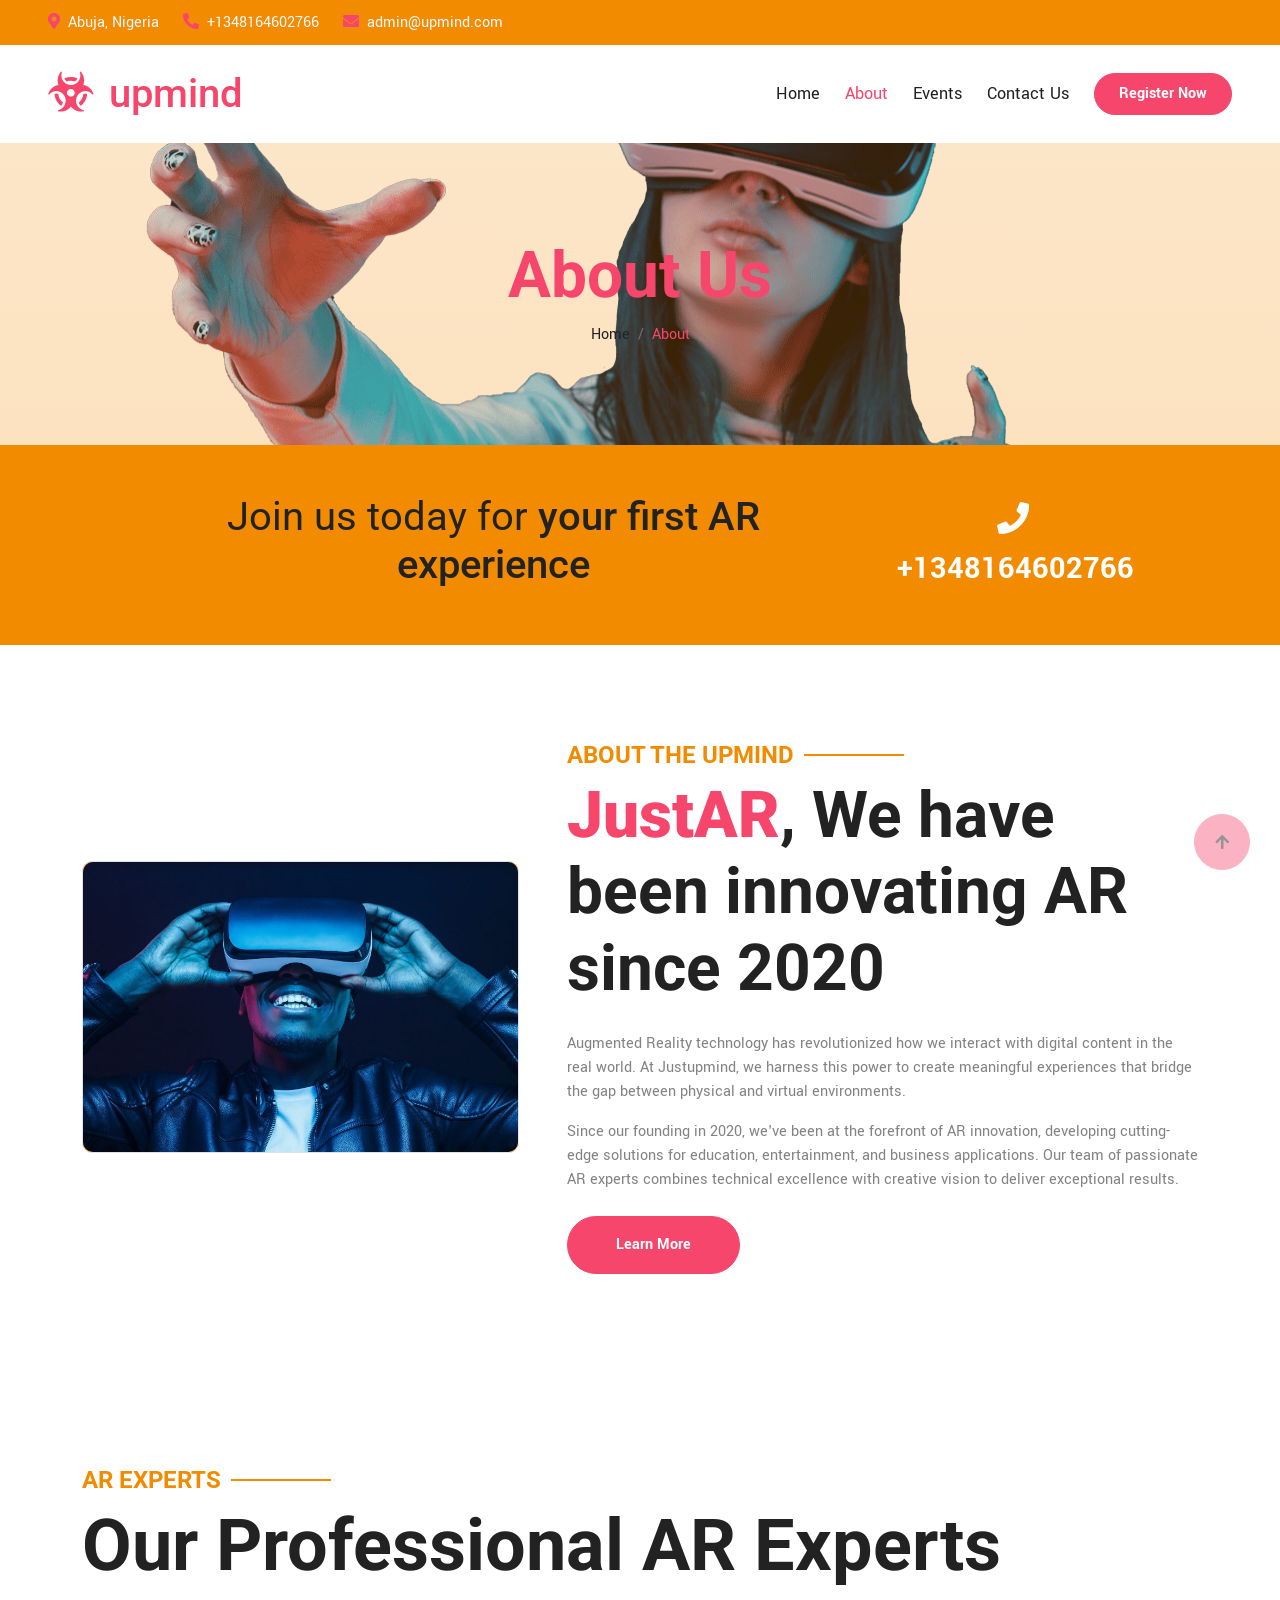
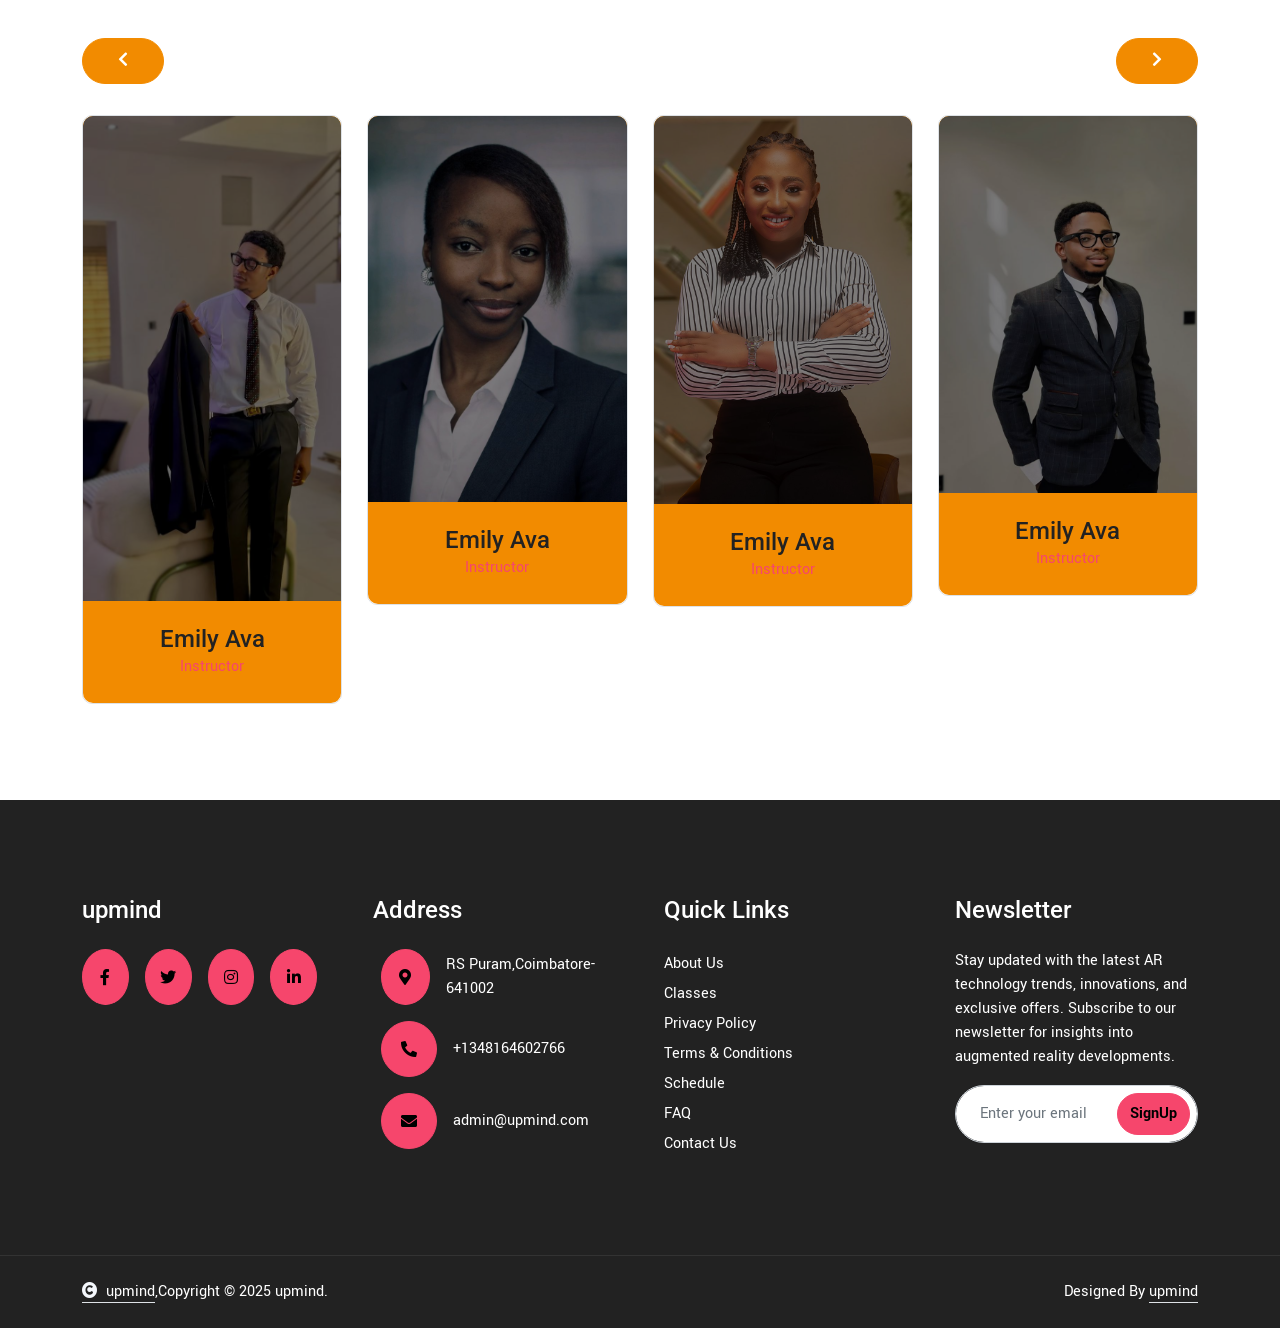
==== commit 7aa8841f: "fixing empty screen" ====
--- a/about.html
+++ b/about.html
@@ -35,7 +35,7 @@
     <body>
 
         <!-- Spinner Start -->
-        <div id="spinner" class="show bg-white position-fixed translate-middle w-100 vh-100 top-50 start-50 d-flex align-items-center justify-content-center">
+        <div id="spinner" class="bg-white position-fixed translate-middle w-100 vh-100 top-50 start-50 d-flex align-items-center justify-content-center">
             <div class="spinner-border text-primary" style="width: 3rem; height: 3rem;" role="status">
                 <span class="sr-only">Loading...</span>
             </div>
@@ -388,8 +388,8 @@
 
         
     <!-- JavaScript Libraries -->
-    <script src="https://ajax.googleapis.com/ajax/libs/jquery/3.6.4/jquery.min.js"></script>
-    <script src="https://cdn.jsdelivr.net/npm/bootstrap@5.0.0/dist/js/bootstrap.bundle.min.js"></script>
+    <script src="lib/jquery.min.js"></script>
+    <script src="lib/bootstrap.bundle.min.js"></script>
     <script src="lib/wow/wow.min.js"></script>
     <script src="lib/easing/easing.min.js"></script>
     <script src="lib/waypoints/waypoints.min.js"></script>
--- a/css/style.css
+++ b/css/style.css
@@ -254,6 +254,7 @@
 /*** Carousel Hero Header Start ***/
 .header-carousel {
     position: relative; 
+    height: 70vh;
 }
 
 .header-carousel .owl-nav .owl-prev {
@@ -304,13 +305,30 @@
 @media (max-width: 576px) {
     .header-carousel .owl-nav .owl-prev,
     .header-carousel .owl-nav .owl-next {
-        top: 630px;
+        top: 300px;
         transition: 0.5s;
     }
 
     .header-carousel .header-carousel-item .carousel-caption .carousel-caption-content {
         width: 95% !important;
     }
+
+    .header-carousel .header-carousel-item .carousel-caption .carousel-caption-content h1 {
+        font-size: 1.5rem !important;
+    }
+
+    .header-carousel .header-carousel-item .carousel-caption {
+        padding: 20px 0;
+    }
+
+    .header-carousel .header-carousel-item,
+    .header-carousel .header-carousel-item img {
+        height: 400px;
+    }
+
+    .header-carousel {
+        height: 400px;
+    }
  
 }
 
@@ -318,12 +336,12 @@
 .header-carousel .header-carousel-item img {
     position: relative;
     width: 100%;
-    height: 700px;
+    height: 70vh;
     margin-top: 95px;
     display: block;
     object-fit: cover;
     transition: 0.5s;
-
+    background: #000;
 }
 
 @media (max-width: 992px) {
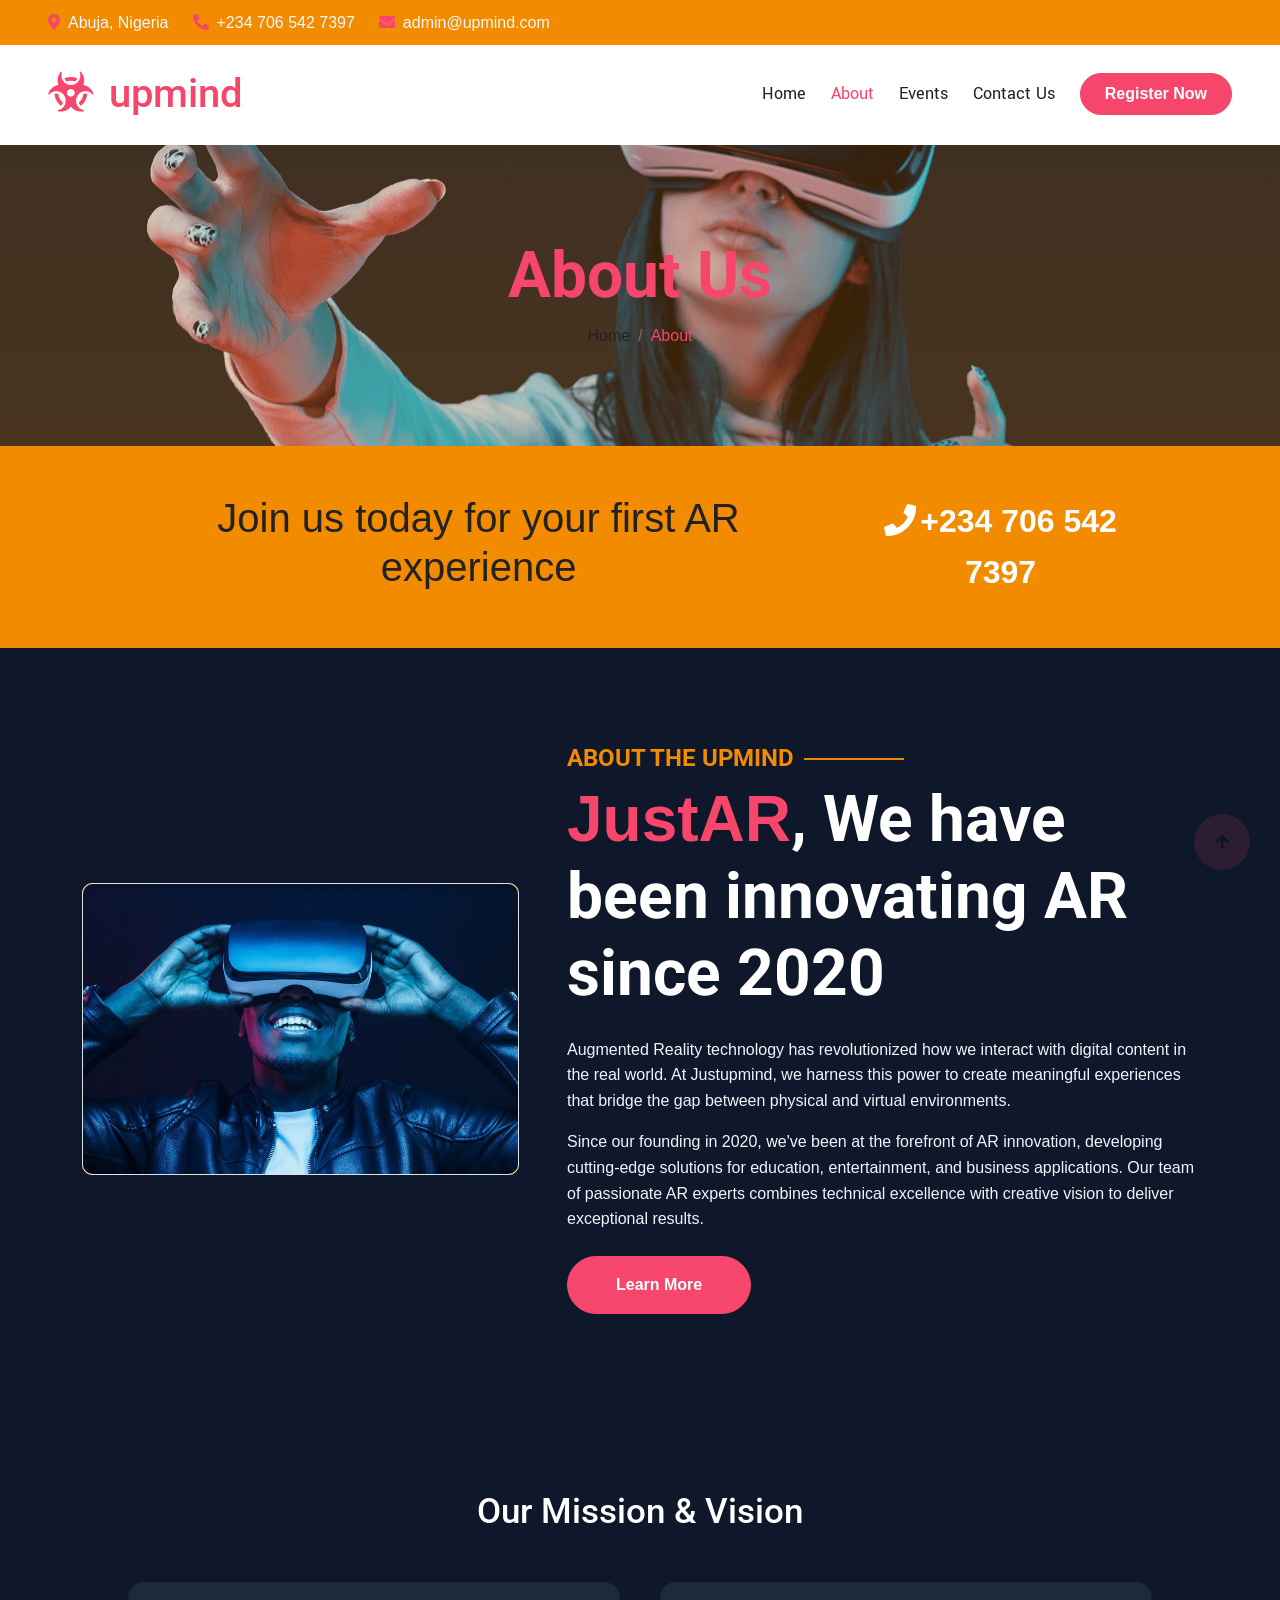
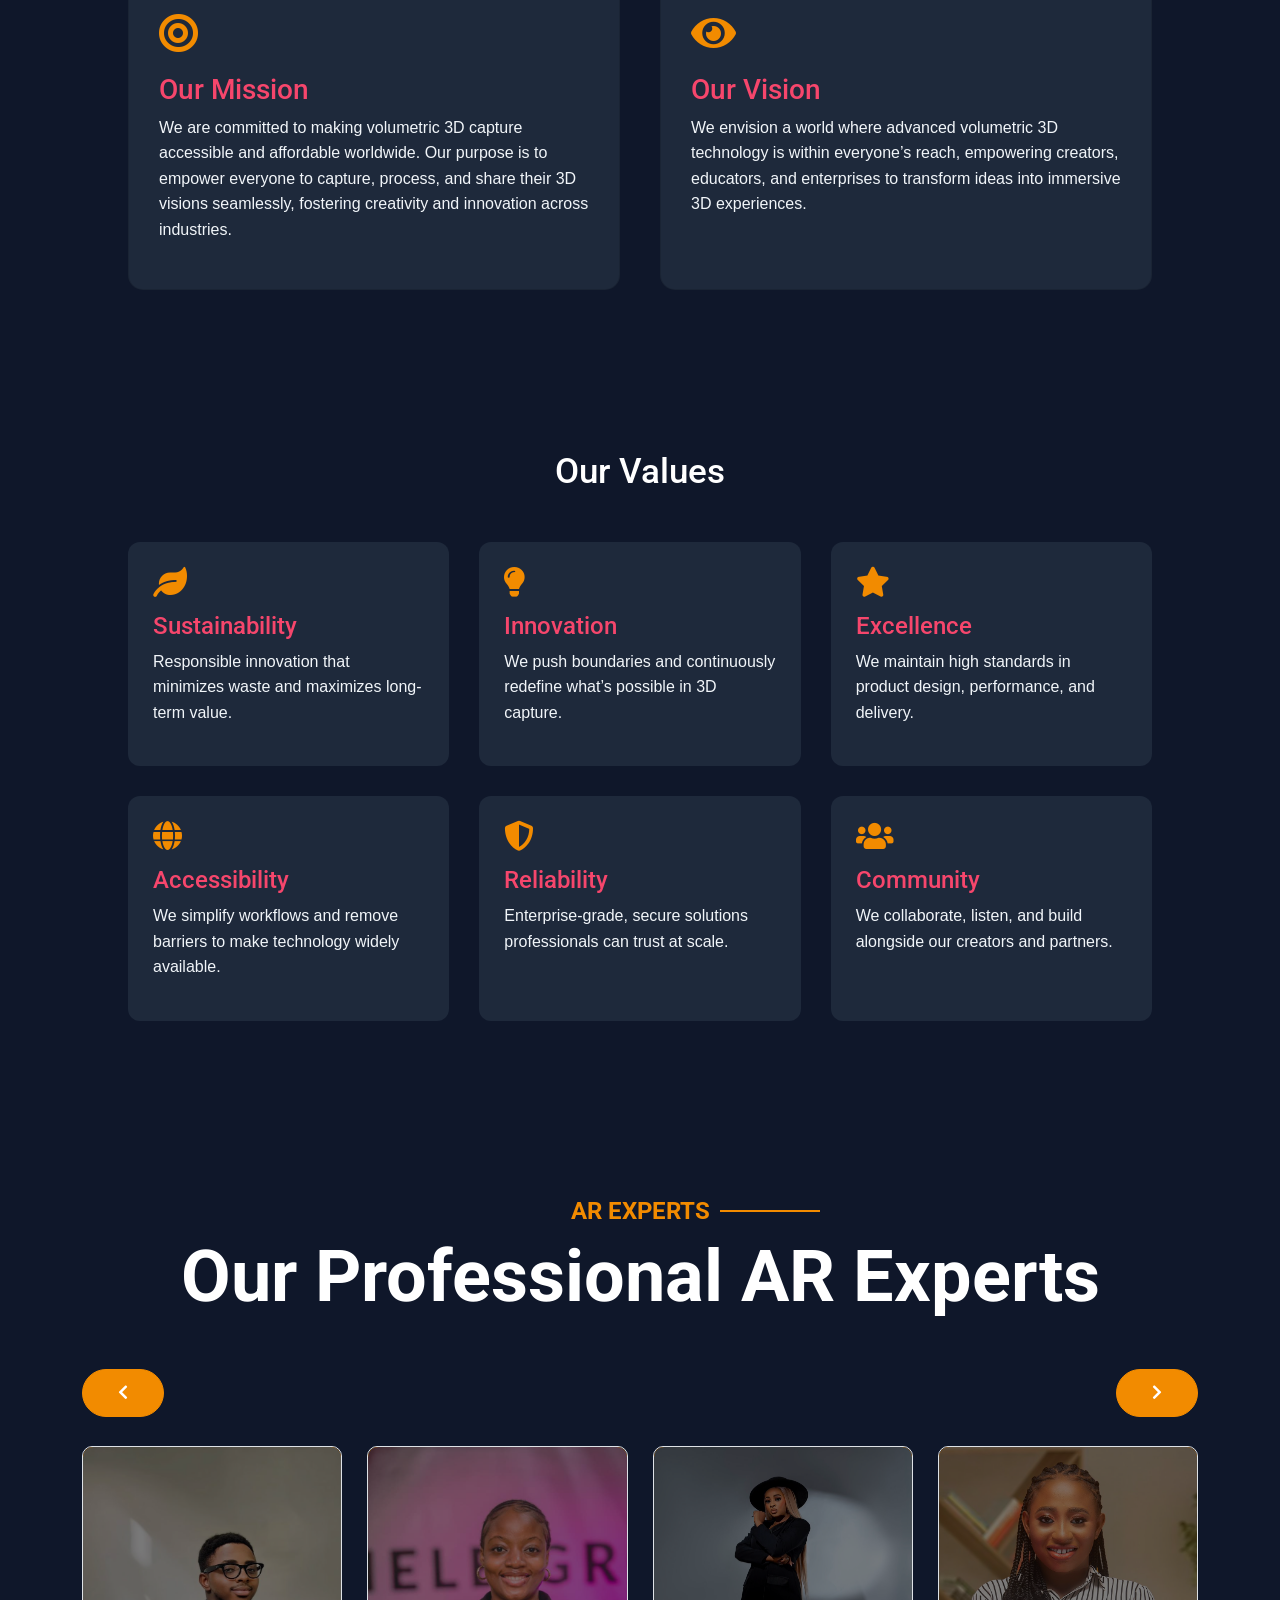
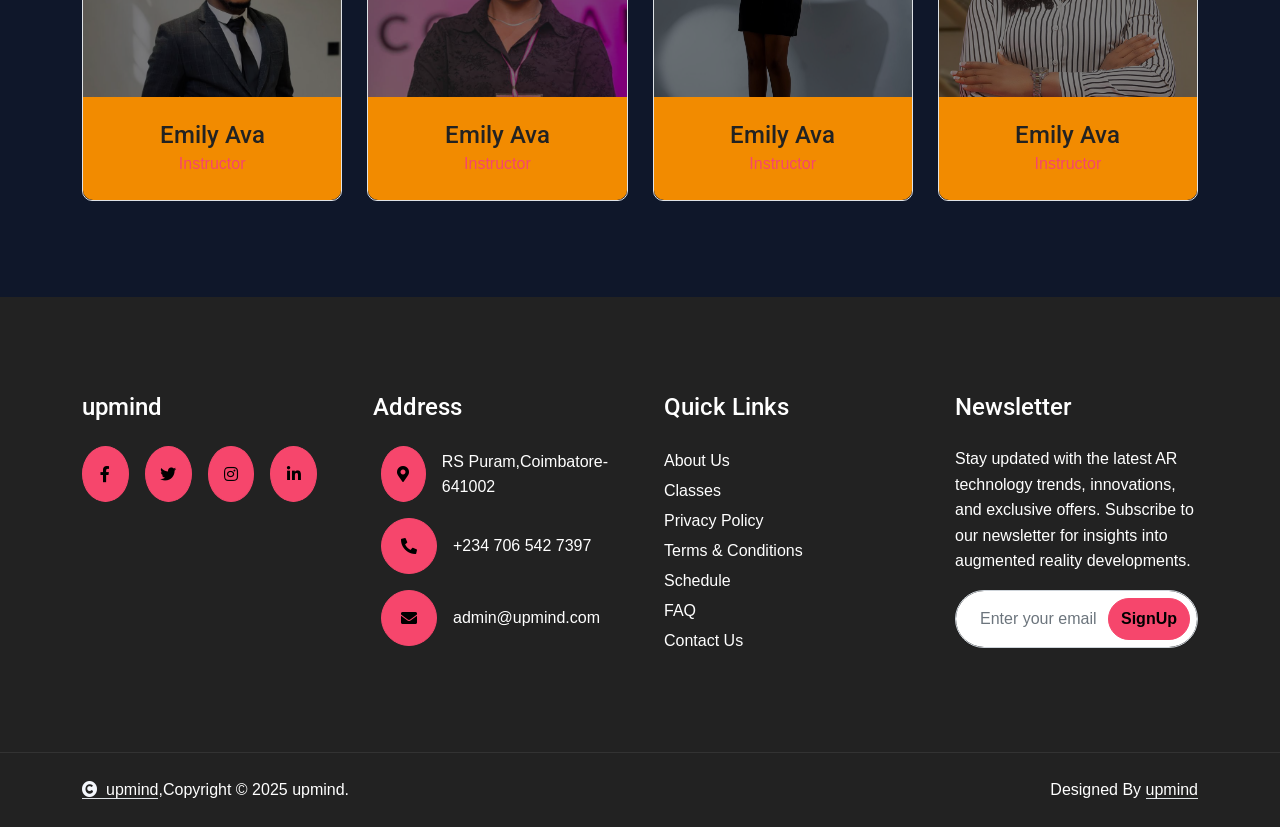
==== commit be6cf773: "added the about page" ====
--- a/about.html
+++ b/about.html
@@ -1,405 +1,589 @@
-<!DOCTYPE html>
-<html lang="en">
-
-    <head>
-        <meta charset="utf-8">
-        <title>upmind</title>
-        <meta content="width=device-width, initial-scale=1.0" name="viewport">
-       <meta content="HTML website" name="keywords">
-
-    <meta content=" HTML" name="description">
-
-
-        <!-- Google Web Fonts -->
-        <link rel="preconnect" href="https://fonts.googleapis.com">
-        <link rel="preconnect" href="https://fonts.gstatic.com" crossorigin>
-        <link href="https://fonts.googleapis.com/css2?family=Roboto:wght@400;500;700&family=Yantramanav:wght@400;500;700&display=swap" rel="stylesheet"> 
-
-        <!-- Icon Font Stylesheet -->
-        <link rel="stylesheet" href="https://use.fontawesome.com/releases/v5.15.4/css/all.css"/>
-        <link href="https://cdn.jsdelivr.net/npm/bootstrap-icons@1.4.1/font/bootstrap-icons.css" rel="stylesheet">
-
-        <!-- Libraries Stylesheet -->
-        <link href="lib/animate/animate.min.css" rel="stylesheet">
-        <link href="lib/owlcarousel/assets/owl.carousel.min.css" rel="stylesheet">
-        <link href="lib/lightbox/css/lightbox.min.css" rel="stylesheet">
-
-
-        <!-- Customized Bootstrap Stylesheet -->
-        <link href="css/bootstrap.min.css" rel="stylesheet">
-
-        <!-- Stylesheet -->
-        <link href="css/style.css" rel="stylesheet">
-    </head>
-
-    <body>
-
-        <!-- Spinner Start -->
-        <div id="spinner" class="bg-white position-fixed translate-middle w-100 vh-100 top-50 start-50 d-flex align-items-center justify-content-center">
-            <div class="spinner-border text-primary" style="width: 3rem; height: 3rem;" role="status">
-                <span class="sr-only">Loading...</span>
-            </div>
-        </div>
-        <!-- Spinner End -->
-
-
-        <!-- Topbar Start -->
-        <div class="container-fluid bg-secondary px-5 d-none d-lg-block">
-            <div class="row gx-0 align-items-center" style="height: 45px;">
-                <div class="col-lg-8 text-center text-lg-start mb-lg-0">
-                    <div class="d-flex flex-wrap">
-                        <a href="#" class="text-light me-4"><i class="fas fa-map-marker-alt text-primary me-2"></i>Abuja, Nigeria</a>
-                        <a href="#" class="text-light me-4"><i class="fas fa-phone-alt text-primary me-2"></i>+1348164602766</a>
-                        <a href="#" class="text-light me-0"><i class="fas fa-envelope text-primary me-2"></i>admin@upmind.com</a>
-                    </div>
-                </div>
-                <!-- <div class="col-lg-4 text-center text-lg-end">
-                    <div class="d-flex justify-content-end">
-                        <div class="border-end border-start py-1">
-                            <a href="#" class="btn text-primary"><i class="fab fa-facebook-f"></i></a>
-                        </div>
-                        <div class="border-end py-1">
-                            <a href="#" class="btn text-primary"><i class="fab fa-twitter"></i></a>
-                        </div>
-                        <div class="border-end py-1">
-                            <a href="#" class="btn text-primary"><i class="fab fa-instagram"></i></a>
-                        </div>
-                        <div class="border-end py-1">
-                            <a href="#" class="btn text-primary"><i class="fab fa-linkedin-in"></i></a>
-                        </div> -->
-                    </div>
-                </div>
-            </div>
-        </div>
-        <!-- Topbar End -->
-
-
-        <!-- Navbar & Hero Start -->
-        <div class="container-fluid position-relative p-0">
-            <nav class="navbar navbar-expand-lg navbar-light bg-white px-4 px-lg-5 py-3 py-lg-0">
-                <a href="#" class="navbar-brand p-0">
-                    <h1 class="text-primary m-0"><i class="fas fa-biohazard me-3"></i>upmind</h1>
-                    <!-- <img src="img/logo.png" alt="Logo"> -->
-                </a>
-                <button class="navbar-toggler" type="button" data-bs-toggle="collapse" data-bs-target="#navbarCollapse">
-                    <span class="fa fa-bars"></span>
-                </button>
-                <div class="collapse navbar-collapse" id="navbarCollapse">
-                    <div class="navbar-nav ms-auto py-0">
-                        <a href="index.html" class="nav-item nav-link">Home</a>
-                        <a href="about.html" class="nav-item nav-link active">About</a>
-                        <a href="event.html" class="nav-item nav-link">Events</a>
-                        <!-- <div class="nav-item dropdown">
-                            <a href="#" class="nav-link dropdown-toggle" data-bs-toggle="dropdown">Pages</a>
-                            <div class="dropdown-menu m-0">
-                                <a href="testimonial.html" class="dropdown-item">Testimonial</a>
-                                <a href="404.html" class="dropdown-item">404 Page</a>
-                            </div>
-                        </div> -->
-                        <a href="contact.html" class="nav-item nav-link">Contact Us</a>
-                    </div>
-                    <a href="#" class="btn btn-primary rounded-pill text-white py-2 px-4 flex-wrap flex-sm-shrink-0">Register Now</a>
-                </div>
-            </nav>
-        </div>
-        <!-- Navbar & Hero End -->
-
-
-        <!-- Header Start -->
-        <div class="container-fluid bg-breadcrumb">
-            <div class="container text-center py-5" style="max-width: 900px;">
-                <h3 class="text-primary display-3 wow fadeInDown" data-wow-delay="0.1s">About Us</h1>
-                <ol class="breadcrumb justify-content-center text-white mb-0 wow fadeInDown" data-wow-delay="0.3s">
-                    <li class="breadcrumb-item"><a href="index.html" class="text-dark">Home</a></li>
-                    <!-- <li class="breadcrumb-item"><a href="#" class="text-dark">Pages</a></li> -->
-                    <li class="breadcrumb-item active text-primary">About</li>
-                </ol>    
-            </div>
-        </div>
-        <!-- Header End -->
-		
-
-        <!-- Banner Start -->
-        <div class="container-fluid bg-secondary wow zoomInDown" data-wow-delay="0.1s">
-            <div class="container">
-                <div class="d-flex flex-column flex-lg-row align-items-center justify-content-center text-center p-5">
-                    <h1 class="me-4"><span class="fw-normal">Join us today for </span><span> your first AR experience</span></h1>
-                    <a href="#" class="text-white fw-bold fs-2"> <i class="fa fa-phone me-1"></i>+1348164602766</a>
-                </div>
-            </div>
-        </div>
-        <!-- Banner End -->
-
-
-        <!-- About Start -->
-        <div class="container-fluid py-5">
-            <div class="container py-5">
-                <div class="row g-5 align-items-center">
-                    <div class="col-lg-5 wow fadeInLeft" data-wow-delay="0.1s">
-                        <div class="border bg-secondary rounded">
-                            <img src="img/african-man-wearing-virtual-reality-headset-having-great-fun-e1686093640139-800x533.jpg" class="img-fluid w-100 rounded" alt="Image">
-                        </div>
-                    </div>
-                    <div class="col-lg-7 wow fadeInRight" data-wow-delay="0.3s">
-                        <h4 class="text-secondary sub-title fw-bold">about The upmind</h4>
-                        <h1 class="display-3 mb-4"><strong class="text-primary">JustAR</strong>, We have been innovating AR since 2020</h1>
-                        <p>Augmented Reality technology has revolutionized how we interact with digital content in the real world. At Justupmind, we harness this power to create meaningful experiences that bridge the gap between physical and virtual environments.</p>
-                        <p class="mb-4">Since our founding in 2020, we've been at the forefront of AR innovation, developing cutting-edge solutions for education, entertainment, and business applications. Our team of passionate AR experts combines technical excellence with creative vision to deliver exceptional results.</p>
-                        <a class="btn btn-primary rounded-pill text-white py-3 px-5" href="#">Learn More</a>
-                    </div>
-                </div>
-            </div>
-        </div>
-        <!-- About End -->
-
-
-        <!-- Counter Facts Start -->
-        <!-- <div class="container-fluid counter-facts py-5">
-            <div class="container">
-                <div class="row">
-                    <div class="col-12 col-sm-6 col-md-6 col-xl-3 wow fadeInUp" data-wow-delay="0.1s">
-                        <div class="counter">
-                            <div class="counter-icon w-100 d-flex align-items-center justify-content-center">
-                                <h3>Dance Classes</h3>
-                            </div>
-                            <div class="counter-content d-flex align-items-center justify-content-center mt-4">
-                                <span class="counter-value" data-toggle="counter-up">158</span>
-                                <h4 class="text-secondary mb-0" style="font-weight: 600; font-size: 25px;">+</h4>
-                            </div>
-                        </div>
-                    </div>
-                    <div class="col-12 col-sm-6 col-md-6 col-xl-3 wow fadeInUp" data-wow-delay="0.3s">
-                        <div class="counter">
-                            <div class="counter-icon w-100 d-flex align-items-center justify-content-center">
-                                <h3>Best Instructor</h3>
-                            </div>
-                            <div class="counter-content d-flex align-items-center justify-content-center mt-4">
-                                <span class="counter-value" data-toggle="counter-up">49</span>
-                                <h4 class="text-secondary mb-0" style="font-weight: 600; font-size: 25px;">+</h4>
-                            </div>
-                        </div>
-                    </div>
-                    <div class="col-12 col-sm-6 col-md-6 col-xl-3 wow fadeInUp" data-wow-delay="0.5s">
-                        <div class="counter">
-                            <div class="counter-icon w-100 d-flex align-items-center justify-content-center">
-                                <h3>Total Brunch</h3>
-                            </div>
-                            <div class="counter-content d-flex align-items-center justify-content-center mt-4">
-                                <span class="counter-value" data-toggle="counter-up">17</span>
-                                <h4 class="text-secondary mb-0" style="font-weight: 600; font-size: 25px;">+</h4>
-                            </div>
-                        </div>
-                    </div>
-                    <div class="col-12 col-sm-6 col-md-6 col-xl-3 wow fadeInUp" data-wow-delay="0.7s">
-                        <div class="counter">
-                            <div class="counter-icon w-100 d-flex align-items-center justify-content-center">
-                                <h3>Happy customer</h3>
-                            </div>
-                            <div class="counter-content d-flex align-items-center justify-content-center mt-4">
-                                <span class="counter-value" data-toggle="counter-up">567</span>
-                                <h4 class="text-secondary mb-0" style="font-weight: 600; font-size: 25px;">+</h4>
-                            </div>
-                        </div>
-                    </div>
-                </div>
-            </div>
-        </div> -->
-        <!-- Counter Facts End -->
-
-
-        <!-- Team Start -->
-        <div class="container-fluid team py-5">
-            <div class="container py-5">
-                <div class="pb-5">
-                    <h4 class="text-secondary sub-title fw-bold wow fadeInUp" data-wow-delay="0.1s">AR Experts</h4>
-                    <h1 class="display-2 mb-0 wow fadeInUp" data-wow-delay="0.3s">Our Professional AR Experts</h1>
-                </div>
-                <div class="team-carousel owl-carousel pt-5 wow fadeInUp" data-wow-delay="0.1s">
-                    <div class="team-item border rounded wow fadeInUp" data-wow-delay="0.1s">
-                        <div class="team-img bg-secondary rounded-top">
-                            <img src="img/team-1.jpeg" class="img-fluid rounded-top w-100" alt="Image">
-                            <div class="team-icon">
-                                <a class="btn btn-square btn-primary rounded-circle mx-1" href=""><i class="fab fa-facebook-f"></i></a>
-                                <a class="btn btn-square btn-primary rounded-circle mx-1" href=""><i class="fab fa-twitter"></i></a>
-                                <a class="btn btn-square btn-primary rounded-circle mx-1" href=""><i class="fab fa-instagram"></i></a>
-                                <a class="btn btn-square btn-primary rounded-circle mx-1" href=""><i class="fab fa-linkedin-in"></i></a>
-                            </div>
-                        </div>
-                        <div class="team-content text-center p-4">
-                            <a href="#" class="h4">Emily Ava</a>
-                            <p class="mb-0 text-primary">Instructor</p>
-                        </div>
-                    </div>
-                    <div class="team-item border rounded wow fadeInUp" data-wow-delay="0.3s">
-                        <div class="team-img bg-secondary rounded-top">
-                            <img src="img/team-5.jpeg" class="img-fluid rounded-top w-100" alt="Image">
-                            <div class="team-icon">
-                                <a class="btn btn-square btn-primary rounded-circle mx-1" href=""><i class="fab fa-facebook-f"></i></a>
-                                <a class="btn btn-square btn-primary rounded-circle mx-1" href=""><i class="fab fa-twitter"></i></a>
-                                <a class="btn btn-square btn-primary rounded-circle mx-1" href=""><i class="fab fa-instagram"></i></a>
-                                <a class="btn btn-square btn-primary rounded-circle mx-1" href=""><i class="fab fa-linkedin-in"></i></a>
-                            </div>
-                        </div>
-                        <div class="team-content text-center p-4">
-                            <a href="#" class="h4">Emily Ava</a>
-                            <p class="mb-0 text-primary">Instructor</p>
-                        </div>
-                    </div>
-                    <div class="team-item border rounded wow fadeInUp" data-wow-delay="0.5s">
-                        <div class="team-img bg-secondary rounded-top">
-                            <img src="img/Kasiemobi Eke_8077.jpg" class="img-fluid rounded-top w-100" alt="Image">
-                            <div class="team-icon">
-                                <a class="btn btn-square btn-primary rounded-circle mx-1" href=""><i class="fab fa-facebook-f"></i></a>
-                                <a class="btn btn-square btn-primary rounded-circle mx-1" href=""><i class="fab fa-twitter"></i></a>
-                                <a class="btn btn-square btn-primary rounded-circle mx-1" href=""><i class="fab fa-instagram"></i></a>
-                                <a class="btn btn-square btn-primary rounded-circle mx-1" href=""><i class="fab fa-linkedin-in"></i></a>
-                            </div>
-                        </div>
-                        <div class="team-content text-center p-4">
-                            <a href="#" class="h4">Emily Ava</a>
-                            <p class="mb-0 text-primary">Instructor</p>
-                        </div>
-                    </div>
-                    <div class="team-item border rounded wow fadeInUp" data-wow-delay="0.7s">
-                        <div class="team-img bg-secondary rounded-top">
-                            <img src="img/team-3.jpeg" class="img-fluid rounded-top w-100" alt="Image">
-                            <div class="team-icon">
-                                <a class="btn btn-square btn-primary rounded-circle mx-1" href=""><i class="fab fa-facebook-f"></i></a>
-                                <a class="btn btn-square btn-primary rounded-circle mx-1" href=""><i class="fab fa-twitter"></i></a>
-                                <a class="btn btn-square btn-primary rounded-circle mx-1" href=""><i class="fab fa-instagram"></i></a>
-                                <a class="btn btn-square btn-primary rounded-circle mx-1" href=""><i class="fab fa-linkedin-in"></i></a>
-                            </div>
-                        </div>
-                        <div class="team-content text-center p-4">
-                            <a href="#" class="h4">Emily Ava</a>
-                            <p class="mb-0 text-primary">Instructor</p>
-                        </div>
-                    </div>
-                    <div class="team-item border rounded wow fadeInUp" data-wow-delay="0.9s">
-                        <div class="team-img bg-secondary rounded-top">
-                            <img src="img/team-4.jpeg" class="img-fluid rounded-top w-100" alt="Image">
-                            <div class="team-icon">
-                                <a class="btn btn-square btn-primary rounded-circle mx-1" href=""><i class="fab fa-facebook-f"></i></a>
-                                <a class="btn btn-square btn-primary rounded-circle mx-1" href=""><i class="fab fa-twitter"></i></a>
-                                <a class="btn btn-square btn-primary rounded-circle mx-1" href=""><i class="fab fa-instagram"></i></a>
-                                <a class="btn btn-square btn-primary rounded-circle mx-1" href=""><i class="fab fa-linkedin-in"></i></a>
-                            </div>
-                        </div>
-                        <div class="team-content text-center p-4">
-                            <a href="#" class="h4">Emily Ava</a>
-                            <p class="mb-0 text-primary">Instructor</p>
-                        </div>
-                    </div>
-                </div>
-            </div>
-        </div>
-        <!-- Team End -->
-
-
-        <!-- Footer Start -->
-        <div class="container-fluid footer py-5 wow fadeIn" data-wow-delay="0.1s">
-            <div class="container py-5">
-                <div class="row g-5">
-                    <div class="col-md-6 col-lg-6 col-xl-3">
-                        <div class="footer-item d-flex flex-column">
-                            <div class="footer-item">
-                                <h4 class="text-white mb-4">upmind</h4>
-                                <p class="text-white mb-3"></p>
-                                <div class="d-flex">
-                                    <a class="btn btn-lg-square btn-primary rounded-circle me-2" href="https://www.facebook.com/upmind"><i class="fab fa-facebook-f"></i></a>
-                                    <a class="btn btn-lg-square btn-primary rounded-circle mx-2" href="https://x.com/upmind"><i class="fab fa-twitter"></i></a>
-                                    <a class="btn btn-lg-square btn-primary rounded-circle mx-2" href="https://www.instagram.com/upmind"><i class="fab fa-instagram"></i></a>
-                                    <a class="btn btn-lg-square btn-primary rounded-circle mx-2" href="https://www.linkedin.com/company/upmind/"><i class="fab fa-linkedin-in"></i></a>
-                                </div>
-                            </div>
-                        </div>
-                    </div>
-                    <div class="col-md-6 col-lg-6 col-xl-3">
-                        <div class="footer-item d-flex flex-column">
-                            <h4 class="text-white mb-4">Address</h4>
-                            <div class="d-flex align-items-center mb-3">
-                                <a class="btn btn-lg-square btn-primary rounded-circle mx-2" href=""><i class="fas fa-map-marker-alt"></i></a>
-                                <div class="text-white ms-2">
-                                    <p class="mb-0">RS Puram,Coimbatore-641002</p>
-                                </div>
-                            </div>
-                            <div class="d-flex align-items-center mb-3">
-                                <a class="btn btn-lg-square btn-primary rounded-circle mx-2" href=""><i class="fa fa-phone-alt"></i></a>
-                                <div class="text-white ms-2">
-                                    <p class="mb-0">+1348164602766</p>
-                                </div>
-                            </div>
-                            <div class="d-flex align-items-center">
-                                <a class="btn btn-lg-square btn-primary rounded-circle mx-2" href=""><i class="fas fa-envelope"></i></a>
-                                <div class="text-white ms-2">
-                                    <p class="mb-0">admin@upmind.com</p>
-                                </div>
-                            </div>
-                        </div>
-                    </div>
-                    <div class="col-md-6 col-lg-6 col-xl-3">
-                        <div class="footer-item d-flex flex-column">
-                            <h4 class="text-white mb-4">Quick Links</h4>
-                            <a href="#" class="footer-link"> About Us</a>
-                            <a href="#" class="footer-link"> Classes</a>
-                            <a href="#" class="footer-link"> Privacy Policy</a>
-                            <a href="#" class="footer-link"> Terms & Conditions</a>
-                            <a href="#" class="footer-link"> Schedule</a>
-                            <a href="#" class="footer-link"> FAQ</a>
-                            <a href="#" class="footer-link"> Contact Us</a>
-                        </div>
-                    </div>
-                    <div class="col-md-6 col-lg-6 col-xl-3">
-                        <div class="footer-item d-flex flex-column">
-                            <div class="footer-item">
-                                <h4 class="text-white mb-4">Newsletter</h4>
-                                <p class="text-white mb-3">Stay updated with the latest AR technology trends, innovations, and exclusive offers. Subscribe to our newsletter for insights into augmented reality developments.</p>
-                                <div class="position-relative mx-auto rounded-pill">
-                                    <input class="form-control rounded-pill w-100 py-3 ps-4 pe-5" type="text" placeholder="Enter your email">
-                                    <button type="button" class="btn btn-primary rounded-pill position-absolute top-0 end-0 py-2 mt-2 me-2">SignUp</button>
-                                </div>
-                            </div>
-                        </div>
-                    </div>
-                </div>
-            </div>
-        </div>
-        <!-- Footer End -->
-
-        
-        <!-- Copyright Start -->
-        <div class="container-fluid copyright py-4">
-            <div class="container">
-                <div class="row g-4 align-items-center">
-                    <div class="col-md-6 text-center text-md-start mb-md-0">
-                        <span class="text-white"><a href="#" class="border-bottom text-white"><i class="fas fa-copyright text-light me-2"></i>upmind</a>,Copyright © 2025 upmind.</span>
-                    </div>
-                    <div class="col-md-6 text-center text-md-end text-white">
-                        Designed By <a class="border-bottom text-white" href="https://etsservicez.com/" target="_blank">upmind</a>
-                    </div>
-                </div>
-            </div>
-        </div>
-        <!-- Copyright End -->
-
-
-        <!-- Back to Top -->
-        <a href="#" class="btn btn-primary btn-lg-square back-to-top"><i class="fa fa-arrow-up"></i></a>   
-
-        
-    <!-- JavaScript Libraries -->
-    <script src="lib/jquery.min.js"></script>
-    <script src="lib/bootstrap.bundle.min.js"></script>
-    <script src="lib/wow/wow.min.js"></script>
-    <script src="lib/easing/easing.min.js"></script>
-    <script src="lib/waypoints/waypoints.min.js"></script>
-    <script src="lib/counterup/counterup.min.js"></script>
-    <script src="lib/owlcarousel/owl.carousel.min.js"></script>
-    <script src="lib/lightbox/js/lightbox.min.js"></script>
-    
-
-    <!-- Javascript -->
-    <script src="js/main.js"></script>
-    </body>
-
+<!DOCTYPE html>
+<html lang="en">
+<head>
+<meta charset="UTF-8">
+<meta name="viewport" content="width=device-width, initial-scale=1.0">
+<title>About Us - Volumetric 3D</title>
+
+<!-- Font Awesome Icons -->
+<link rel="stylesheet" href="https://cdnjs.cloudflare.com/ajax/libs/font-awesome/6.5.0/css/all.min.css">
+
+<!-- Google Web Fonts -->
+        <link rel="preconnect" href="https://fonts.googleapis.com">
+        <link rel="preconnect" href="https://fonts.gstatic.com" crossorigin>
+        <link href="https://fonts.googleapis.com/css2?family=Roboto:wght@400;500;700&family=Yantramanav:wght@400;500;700&display=swap" rel="stylesheet"> 
+
+        <!-- Icon Font Stylesheet -->
+        <link rel="stylesheet" href="https://use.fontawesome.com/releases/v5.15.4/css/all.css"/>
+        <link href="https://cdn.jsdelivr.net/npm/bootstrap-icons@1.4.1/font/bootstrap-icons.css" rel="stylesheet">
+
+        <!-- Libraries Stylesheet -->
+        <link href="lib/animate/animate.min.css" rel="stylesheet">
+        <link href="lib/owlcarousel/assets/owl.carousel.min.css" rel="stylesheet">
+        <link href="lib/lightbox/css/lightbox.min.css" rel="stylesheet">
+
+
+        <!-- Customized Bootstrap Stylesheet -->
+        <link href="css/bootstrap.min.css" rel="stylesheet">
+
+        <!-- Stylesheet -->
+        <link href="css/style.css" rel="stylesheet">
+
+<style>
+* {
+    margin: 0;
+    padding: 0;
+    box-sizing: border-box;
+    font-family: 'Segoe UI', sans-serif;
+}
+
+body {
+    background: #0f172a;
+    color: #f1f5f9;
+    line-height: 1.6;
+}
+
+/* HERO SECTION */
+.hero {
+    text-align: center;
+    padding: 100px 20px;
+    background: linear-gradient(135deg, #0f172a, #1e293b);
+    animation: fadeIn 1.5s ease-in-out;
+}
+
+.hero h1 {
+    font-size: 3rem;
+    margin-bottom: 20px;
+    background: linear-gradient(to right, #38bdf8, #6366f1);
+    -webkit-background-clip: text;
+    -webkit-text-fill-color: transparent;
+}
+
+.hero p {
+    max-width: 700px;
+    margin: auto;
+    font-size: 1.1rem;
+    color: #cbd5e1;
+}
+
+/* SECTION */
+.section {
+    padding: 80px 10%;
+}
+
+.section h2 {
+    text-align: center;
+    margin-bottom: 50px;
+    font-size: 2.2rem;
+    color: white;
+}
+
+/* MISSION & VISION */
+.grid-2 {
+    display: grid;
+    grid-template-columns: repeat(auto-fit, minmax(300px, 1fr));
+    gap: 40px;
+}
+
+.card {
+    background: #1e293b;
+    padding: 30px;
+    border-radius: 15px;
+    transition: 0.4s ease;
+    position: relative;
+    overflow: hidden;
+}
+
+.card:hover {
+    transform: translateY(-10px);
+    box-shadow: 0 15px 30px rgba(0,0,0,0.5);
+}
+
+.card i {
+    font-size: 40px;
+    margin-bottom: 20px;
+    color: #f28b00;
+}
+
+.card h3 {
+    color: #f6466c;
+}
+
+/* VALUES */
+.values {
+    display: grid;
+    grid-template-columns: repeat(auto-fit, minmax(250px, 1fr));
+    gap: 30px;
+}
+
+.value-card {
+    background: #1e293b;
+    padding: 25px;
+    border-radius: 12px;
+    transition: 0.4s;
+}
+
+.value-card:hover {
+    background: #334155;
+    transform: scale(1.05);
+}
+
+.value-card i {
+    font-size: 30px;
+    margin-bottom: 15px;
+    color: #f28b00;
+}
+
+/* TEAM */
+.team {
+    display: grid;
+    grid-template-columns: repeat(auto-fit, minmax(250px, 1fr));
+    gap: 30px;
+    text-align: center;
+}
+
+.team-member {
+    background: #1e293b;
+    padding: 25px;
+    border-radius: 15px;
+    transition: 0.4s;
+}
+
+.team-member:hover {
+    transform: translateY(-8px);
+}
+
+.team-member img {
+    width: 120px;
+    height: 120px;
+    border-radius: 50%;
+    object-fit: cover;
+    margin-bottom: 15px;
+    border: 3px solid #f28b00;
+}
+
+.team-member h4 {
+    margin-bottom: 5px;
+}
+
+.team-member span {
+    color: #94a3b8;
+    font-size: 0.9rem;
+}
+
+/* FOOTER */
+footer {
+    text-align: center;
+    padding: 30px;
+    background: #020617;
+    color: #64748b;
+}
+
+/* ANIMATIONS */
+@keyframes fadeIn {
+    from {opacity: 0; transform: translateY(30px);}
+    to {opacity: 1; transform: translateY(0);}
+}
+
+/* RESPONSIVE */
+@media(max-width: 768px){
+    .hero h1 {
+        font-size: 2.2rem;
+    }
+}
+</style>
+</head>
+<body>
+    <!-- Spinner Start -->
+        <div id="spinner" class="bg-white position-fixed translate-middle w-100 vh-100 top-50 start-50 d-flex align-items-center justify-content-center">
+            <div class="spinner-border text-primary" style="width: 3rem; height: 3rem;" role="status">
+                <span class="sr-only">Loading...</span>
+            </div>
+        </div>
+        <!-- Spinner End -->
+
+
+        <!-- Topbar Start -->
+        <div class="container-fluid bg-secondary px-5 d-none d-lg-block">
+            <div class="row gx-0 align-items-center" style="height: 45px;">
+                <div class="col-lg-8 text-center text-lg-start mb-lg-0">
+                    <div class="d-flex flex-wrap">
+                        <a href="#" class="text-light me-4"><i class="fas fa-map-marker-alt text-primary me-2"></i>Abuja, Nigeria</a>
+                        <a href="#" class="text-light me-4"><i class="fas fa-phone-alt text-primary me-2"></i>+234 706 542 7397</a>
+                        <a href="#" class="text-light me-0"><i class="fas fa-envelope text-primary me-2"></i>admin@upmind.com</a>
+                    </div>
+                </div>
+                <!-- <div class="col-lg-4 text-center text-lg-end">
+                    <div class="d-flex justify-content-end">
+                        <div class="border-end border-start py-1">
+                            <a href="#" class="btn text-primary"><i class="fab fa-facebook-f"></i></a>
+                        </div>
+                        <div class="border-end py-1">
+                            <a href="#" class="btn text-primary"><i class="fab fa-twitter"></i></a>
+                        </div>
+                        <div class="border-end py-1">
+                            <a href="#" class="btn text-primary"><i class="fab fa-instagram"></i></a>
+                        </div>
+                        <div class="border-end py-1">
+                            <a href="#" class="btn text-primary"><i class="fab fa-linkedin-in"></i></a>
+                        </div> -->
+                    </div>
+                </div>
+            </div>
+        </div>
+        <!-- Topbar End -->
+
+
+        <!-- Navbar & Hero Start -->
+        <div class="container-fluid position-relative p-0">
+            <nav class="navbar navbar-expand-lg navbar-light bg-white px-4 px-lg-5 py-3 py-lg-0">
+                <a href="#" class="navbar-brand p-0">
+                    <h1 class="text-primary m-0"><i class="fas fa-biohazard me-3"></i>upmind</h1>
+                    <!-- <img src="img/logo.png" alt="Logo"> -->
+                </a>
+                <button class="navbar-toggler" type="button" data-bs-toggle="collapse" data-bs-target="#navbarCollapse">
+                    <span class="fa fa-bars"></span>
+                </button>
+                <div class="collapse navbar-collapse" id="navbarCollapse">
+                    <div class="navbar-nav ms-auto py-0">
+                        <a href="index.html" class="nav-item nav-link">Home</a>
+                        <a href="about.html" class="nav-item nav-link active">About</a>
+                        <a href="event.html" class="nav-item nav-link">Events</a>
+                        <!-- <div class="nav-item dropdown">
+                            <a href="#" class="nav-link dropdown-toggle" data-bs-toggle="dropdown">Pages</a>
+                            <div class="dropdown-menu m-0">
+                                <a href="testimonial.html" class="dropdown-item">Testimonial</a>
+                                <a href="404.html" class="dropdown-item">404 Page</a>
+                            </div>
+                        </div> -->
+                        <a href="contact.html" class="nav-item nav-link">Contact Us</a>
+                    </div>
+                    <a href="#" class="btn btn-primary rounded-pill text-white py-2 px-4 flex-wrap flex-sm-shrink-0">Register Now</a>
+                </div>
+            </nav>
+        </div>
+        <!-- Navbar & Hero End -->
+
+
+        <!-- Header Start -->
+        <div class="container-fluid bg-breadcrumb">
+            <div class="container text-center py-5" style="max-width: 900px;">
+                <h3 class="text-primary display-3 wow fadeInDown" data-wow-delay="0.1s">About Us</h1>
+                <ol class="breadcrumb justify-content-center text-white mb-0 wow fadeInDown" data-wow-delay="0.3s">
+                    <li class="breadcrumb-item"><a href="index.html" class="text-dark">Home</a></li>
+                    <!-- <li class="breadcrumb-item"><a href="#" class="text-dark">Pages</a></li> -->
+                    <li class="breadcrumb-item active text-primary">About</li>
+                </ol>    
+            </div>
+        </div>
+        <!-- Header End -->
+		
+
+        <!-- Banner Start -->
+        <div class="container-fluid bg-secondary wow zoomInDown" data-wow-delay="0.1s">
+            <div class="container">
+                <div class="d-flex flex-column flex-lg-row align-items-center justify-content-center text-center p-5">
+                    <h1 class="me-4"><span class="fw-normal">Join us today for </span><span> your first AR experience</span></h1>
+                    <a href="#" class="text-white fw-bold fs-2"> <i class="fa fa-phone me-1"></i>+234 706 542 7397</a>
+                </div>
+            </div>
+        </div>
+        <!-- Banner End -->
+
+
+        <!-- About Start -->
+        <div class="container-fluid py-5">
+            <div class="container py-5">
+                <div class="row g-5 align-items-center">
+                    <div class="col-lg-5 wow fadeInLeft" data-wow-delay="0.1s">
+                        <div class="border bg-secondary rounded">
+                            <img src="img/african-man-wearing-virtual-reality-headset-having-great-fun-e1686093640139-800x533.jpg" class="img-fluid w-100 rounded" alt="Image">
+                        </div>
+                    </div>
+                    <div class="col-lg-7 wow fadeInRight" data-wow-delay="0.3s">
+                        <h4 class="text-secondary sub-title fw-bold">about The upmind</h4>
+                        <h1 class="display-3 mb-4"><strong class="text-primary">JustAR</strong>, We have been innovating AR since 2020</h1>
+                        <p>Augmented Reality technology has revolutionized how we interact with digital content in the real world. At Justupmind, we harness this power to create meaningful experiences that bridge the gap between physical and virtual environments.</p>
+                        <p class="mb-4">Since our founding in 2020, we've been at the forefront of AR innovation, developing cutting-edge solutions for education, entertainment, and business applications. Our team of passionate AR experts combines technical excellence with creative vision to deliver exceptional results.</p>
+                        <a class="btn btn-primary rounded-pill text-white py-3 px-5" href="#">Learn More</a>
+                    </div>
+                </div>
+            </div>
+        </div>
+        <!-- About End -->
+
+<section class="section">
+    <h2>Our Mission & Vision</h2>
+    <div class="grid-2">
+        <div class="card">
+            <i class="fas fa-bullseye"></i>
+            <h3>Our Mission</h3>
+            <p>
+                We are committed to making volumetric 3D capture accessible and affordable worldwide. 
+                Our purpose is to empower everyone to capture, process, and share their 3D visions seamlessly, 
+                fostering creativity and innovation across industries.
+            </p>
+        </div>
+
+        <div class="card">
+            <i class="fas fa-eye"></i>
+            <h3>Our Vision</h3>
+            <p>
+                We envision a world where advanced volumetric 3D technology is within everyone’s reach, 
+                empowering creators, educators, and enterprises to transform ideas into immersive 3D experiences.
+            </p>
+        </div>
+    </div>
+</section>
+
+<section class="section">
+    <h2>Our Values</h2>
+    <div class="values">
+        <div class="value-card">
+            <i class="fas fa-leaf"></i>
+            <h4 style="color: #f6466c;">Sustainability</h4>
+            <p>Responsible innovation that minimizes waste and maximizes long-term value.</p>
+        </div>
+
+        <div class="value-card">
+            <i class="fas fa-lightbulb"></i>
+            <h4 style="color: #f6466c;">Innovation</h4>
+            <p>We push boundaries and continuously redefine what’s possible in 3D capture.</p>
+        </div>
+
+        <div class="value-card">
+            <i class="fas fa-star"></i>
+            <h4 style="color: #f6466c;">Excellence</h4>
+            <p>We maintain high standards in product design, performance, and delivery.</p>
+        </div>
+
+        <div class="value-card">
+            <i class="fas fa-globe"></i>
+            <h4 style="color: #f6466c;">Accessibility</h4>
+            <p>We simplify workflows and remove barriers to make technology widely available.</p>
+        </div>
+
+        <div class="value-card">
+            <i class="fas fa-shield-alt"></i>
+            <h4 style="color: #f6466c;">Reliability</h4>
+            <p>Enterprise-grade, secure solutions professionals can trust at scale.</p>
+        </div>
+
+        <div class="value-card">
+            <i class="fas fa-users"></i>
+            <h4 style="color: #f6466c;">Community</h4>
+            <p>We collaborate, listen, and build alongside our creators and partners.</p>
+        </div>
+    </div>
+</section>
+
+<!-- Team Start -->
+        <div class="container-fluid team py-5">
+            <div class="container py-5">
+                <div class="pb-5">
+                    <h4 class="text-secondary sub-title fw-bold wow fadeInUp" data-wow-delay="0.1s">AR Experts</h4>
+                    <h1 class="display-2 mb-0 wow fadeInUp" data-wow-delay="0.3s">Our Professional AR Experts</h1>
+                </div>
+                <div class="team-carousel owl-carousel pt-5 wow fadeInUp" data-wow-delay="0.1s">
+                    <div class="team-item border rounded wow fadeInUp" data-wow-delay="0.1s">
+                        <div class="team-img bg-secondary rounded-top">
+                            <img src="img/team-3.jpeg" class="img-fluid rounded-top w-100" alt="Image">
+                            <div class="team-icon">
+                                <a class="btn btn-square btn-primary rounded-circle mx-1" href=""><i class="fab fa-facebook-f"></i></a>
+                                <a class="btn btn-square btn-primary rounded-circle mx-1" href=""><i class="fab fa-twitter"></i></a>
+                                <a class="btn btn-square btn-primary rounded-circle mx-1" href=""><i class="fab fa-instagram"></i></a>
+                                <a class="btn btn-square btn-primary rounded-circle mx-1" href=""><i class="fab fa-linkedin-in"></i></a>
+                            </div>
+                        </div>
+                        <div class="team-content text-center p-4">
+                            <a href="#" class="h4">Emily Ava</a>
+                            <p class="mb-0 text-primary">Instructor</p>
+                        </div>
+                    </div>
+                    <div class="team-item border rounded wow fadeInUp" data-wow-delay="0.1s">
+                        <div class="team-img bg-secondary rounded-top">
+                            <img src="img/team-12.jpeg" class="img-fluid rounded-top w-100" alt="Image">
+                            <div class="team-icon">
+                                <a class="btn btn-square btn-primary rounded-circle mx-1" href=""><i class="fab fa-facebook-f"></i></a>
+                                <a class="btn btn-square btn-primary rounded-circle mx-1" href=""><i class="fab fa-twitter"></i></a>
+                                <a class="btn btn-square btn-primary rounded-circle mx-1" href=""><i class="fab fa-instagram"></i></a>
+                                <a class="btn btn-square btn-primary rounded-circle mx-1" href=""><i class="fab fa-linkedin-in"></i></a>
+                            </div>
+                        </div>
+                        <div class="team-content text-center p-4">
+                            <a href="#" class="h4">Emily Ava</a>
+                            <p class="mb-0 text-primary">Instructor</p>
+                        </div>
+                    </div>
+                    <div class="team-item border rounded wow fadeInUp" data-wow-delay="0.3s">
+                        <div class="team-img bg-secondary rounded-top">
+                            <img src="img/team-11.jpeg" class="img-fluid rounded-top w-100" alt="Image">
+                            <div class="team-icon">
+                                <a class="btn btn-square btn-primary rounded-circle mx-1" href=""><i class="fab fa-facebook-f"></i></a>
+                                <a class="btn btn-square btn-primary rounded-circle mx-1" href=""><i class="fab fa-twitter"></i></a>
+                                <a class="btn btn-square btn-primary rounded-circle mx-1" href=""><i class="fab fa-instagram"></i></a>
+                                <a class="btn btn-square btn-primary rounded-circle mx-1" href=""><i class="fab fa-linkedin-in"></i></a>
+                            </div>
+                        </div>
+                        <div class="team-content text-center p-4">
+                            <a href="#" class="h4">Emily Ava</a>
+                            <p class="mb-0 text-primary">Instructor</p>
+                        </div>
+                    </div>
+                    <div class="team-item border rounded wow fadeInUp" data-wow-delay="0.5s">
+                        <div class="team-img bg-secondary rounded-top">
+                            <img src="img/Kasiemobi Eke_8077.jpg" class="img-fluid rounded-top w-100" alt="Image">
+                            <div class="team-icon">
+                                <a class="btn btn-square btn-primary rounded-circle mx-1" href=""><i class="fab fa-facebook-f"></i></a>
+                                <a class="btn btn-square btn-primary rounded-circle mx-1" href=""><i class="fab fa-twitter"></i></a>
+                                <a class="btn btn-square btn-primary rounded-circle mx-1" href=""><i class="fab fa-instagram"></i></a>
+                                <a class="btn btn-square btn-primary rounded-circle mx-1" href=""><i class="fab fa-linkedin-in"></i></a>
+                            </div>
+                        </div>
+                        <div class="team-content text-center p-4">
+                            <a href="#" class="h4">Emily Ava</a>
+                            <p class="mb-0 text-primary">Instructor</p>
+                        </div>
+                    </div>
+                    <div class="team-item border rounded wow fadeInUp" data-wow-delay="0.7s">
+                        <div class="team-img bg-secondary rounded-top">
+                            <img src="img/team-13.jpeg" class="img-fluid rounded-top w-100" alt="Image">
+                            <div class="team-icon">
+                                <a class="btn btn-square btn-primary rounded-circle mx-1" href=""><i class="fab fa-facebook-f"></i></a>
+                                <a class="btn btn-square btn-primary rounded-circle mx-1" href=""><i class="fab fa-twitter"></i></a>
+                                <a class="btn btn-square btn-primary rounded-circle mx-1" href=""><i class="fab fa-instagram"></i></a>
+                                <a class="btn btn-square btn-primary rounded-circle mx-1" href=""><i class="fab fa-linkedin-in"></i></a>
+                            </div>
+                        </div>
+                        <div class="team-content text-center p-4">
+                            <a href="#" class="h4">Emily Ava</a>
+                            <p class="mb-0 text-primary">Instructor</p>
+                        </div>
+                    </div>
+                    <div class="team-item border rounded wow fadeInUp" data-wow-delay="0.9s">
+                        <div class="team-img bg-secondary rounded-top">
+                            <img src="img/team-1.jpeg" class="img-fluid rounded-top w-100" alt="Image">
+                            <div class="team-icon">
+                                <a class="btn btn-square btn-primary rounded-circle mx-1" href=""><i class="fab fa-facebook-f"></i></a>
+                                <a class="btn btn-square btn-primary rounded-circle mx-1" href=""><i class="fab fa-twitter"></i></a>
+                                <a class="btn btn-square btn-primary rounded-circle mx-1" href=""><i class="fab fa-instagram"></i></a>
+                                <a class="btn btn-square btn-primary rounded-circle mx-1" href=""><i class="fab fa-linkedin-in"></i></a>
+                            </div>
+                        </div>
+                        <div class="team-content text-center p-4">
+                            <a href="#" class="h4">Emily Ava</a>
+                            <p class="mb-0 text-primary">Instructor</p>
+                        </div>
+                    </div>
+                </div>
+            </div>
+        </div>
+        <!-- Team End -->
+
+ <!-- Footer Start -->
+        <div class="container-fluid footer py-5 wow fadeIn" data-wow-delay="0.1s">
+            <div class="container py-5">
+                <div class="row g-5">
+                    <div class="col-md-6 col-lg-6 col-xl-3">
+                        <div class="footer-item d-flex flex-column">
+                            <div class="footer-item">
+                                <h4 class="text-white mb-4">upmind</h4>
+                                <p class="text-white mb-3"></p>
+                                <div class="d-flex">
+                                    <a class="btn btn-lg-square btn-primary rounded-circle me-2" href="https://www.facebook.com/upmind"><i class="fab fa-facebook-f"></i></a>
+                                    <a class="btn btn-lg-square btn-primary rounded-circle mx-2" href="https://x.com/upmind"><i class="fab fa-twitter"></i></a>
+                                    <a class="btn btn-lg-square btn-primary rounded-circle mx-2" href="https://www.instagram.com/upmind"><i class="fab fa-instagram"></i></a>
+                                    <a class="btn btn-lg-square btn-primary rounded-circle mx-2" href="https://www.linkedin.com/company/upmind/"><i class="fab fa-linkedin-in"></i></a>
+                                </div>
+                            </div>
+                        </div>
+                    </div>
+                    <div class="col-md-6 col-lg-6 col-xl-3">
+                        <div class="footer-item d-flex flex-column">
+                            <h4 class="text-white mb-4">Address</h4>
+                            <div class="d-flex align-items-center mb-3">
+                                <a class="btn btn-lg-square btn-primary rounded-circle mx-2" href=""><i class="fas fa-map-marker-alt"></i></a>
+                                <div class="text-white ms-2">
+                                    <p class="mb-0">RS Puram,Coimbatore-641002</p>
+                                </div>
+                            </div>
+                            <div class="d-flex align-items-center mb-3">
+                                <a class="btn btn-lg-square btn-primary rounded-circle mx-2" href=""><i class="fa fa-phone-alt"></i></a>
+                                <div class="text-white ms-2">
+                                    <p class="mb-0">+234 706 542 7397</p>
+                                </div>
+                            </div>
+                            <div class="d-flex align-items-center">
+                                <a class="btn btn-lg-square btn-primary rounded-circle mx-2" href=""><i class="fas fa-envelope"></i></a>
+                                <div class="text-white ms-2">
+                                    <p class="mb-0">admin@upmind.com</p>
+                                </div>
+                            </div>
+                        </div>
+                    </div>
+                    <div class="col-md-6 col-lg-6 col-xl-3">
+                        <div class="footer-item d-flex flex-column">
+                            <h4 class="text-white mb-4">Quick Links</h4>
+                            <a href="#" class="footer-link"> About Us</a>
+                            <a href="#" class="footer-link"> Classes</a>
+                            <a href="#" class="footer-link"> Privacy Policy</a>
+                            <a href="#" class="footer-link"> Terms & Conditions</a>
+                            <a href="#" class="footer-link"> Schedule</a>
+                            <a href="#" class="footer-link"> FAQ</a>
+                            <a href="#" class="footer-link"> Contact Us</a>
+                        </div>
+                    </div>
+                    <div class="col-md-6 col-lg-6 col-xl-3">
+                        <div class="footer-item d-flex flex-column">
+                            <div class="footer-item">
+                                <h4 class="text-white mb-4">Newsletter</h4>
+                                <p class="text-white mb-3">Stay updated with the latest AR technology trends, innovations, and exclusive offers. Subscribe to our newsletter for insights into augmented reality developments.</p>
+                                <div class="position-relative mx-auto rounded-pill">
+                                    <input class="form-control rounded-pill w-100 py-3 ps-4 pe-5" type="text" placeholder="Enter your email">
+                                    <button type="button" class="btn btn-primary rounded-pill position-absolute top-0 end-0 py-2 mt-2 me-2">SignUp</button>
+                                </div>
+                            </div>
+                        </div>
+                    </div>
+                </div>
+            </div>
+        </div>
+        <!-- Footer End -->
+
+        
+        <!-- Copyright Start -->
+        <div class="container-fluid copyright py-4">
+            <div class="container">
+                <div class="row g-4 align-items-center">
+                    <div class="col-md-6 text-center text-md-start mb-md-0">
+                        <span class="text-white"><a href="#" class="border-bottom text-white"><i class="fas fa-copyright text-light me-2"></i>upmind</a>,Copyright © 2025 upmind.</span>
+                    </div>
+                    <div class="col-md-6 text-center text-md-end text-white">
+                        Designed By <a class="border-bottom text-white" href="https://etsservicez.com/" target="_blank">upmind</a>
+                    </div>
+                </div>
+            </div>
+        </div>
+        <!-- Copyright End -->
+
+
+        <!-- Back to Top -->
+        <a href="#" class="btn btn-primary btn-lg-square back-to-top"><i class="fa fa-arrow-up"></i></a>   
+
+        
+    <!-- JavaScript Libraries -->
+    <script src="lib/jquery.min.js"></script>
+    <script src="lib/bootstrap.bundle.min.js"></script>
+    <script src="lib/wow/wow.min.js"></script>
+    <script src="lib/easing/easing.min.js"></script>
+    <script src="lib/waypoints/waypoints.min.js"></script>
+    <script src="lib/counterup/counterup.min.js"></script>
+    <script src="lib/owlcarousel/owl.carousel.min.js"></script>
+    <script src="lib/lightbox/js/lightbox.min.js"></script>
+    
+
+    <!-- Javascript -->
+    <script src="js/main.js"></script>
+
+</body>
 </html>
--- a/css/style.css
+++ b/css/style.css
@@ -13,6 +13,10 @@
     opacity: 1;
 }
 /*** Spinner End ***/
+
+body {
+    background-color: #040611;
+}
 
 .back-to-top {
     position: fixed;
@@ -254,7 +258,7 @@
 /*** Carousel Hero Header Start ***/
 .header-carousel {
     position: relative; 
-    height: 70vh;
+    height: 500px;
 }
 
 .header-carousel .owl-nav .owl-prev {
@@ -336,8 +340,7 @@
 .header-carousel .header-carousel-item img {
     position: relative;
     width: 100%;
-    height: 70vh;
-    margin-top: 95px;
+    height: 500px;
     display: block;
     object-fit: cover;
     transition: 0.5s;
@@ -347,7 +350,6 @@
 @media (max-width: 992px) {
     .header-carousel .header-carousel-item,
     .header-carousel .header-carousel-item img {
-        margin-top: 0;
         transition: 0.5s;
     }
 
@@ -713,10 +715,17 @@
 
 .team .team-carousel .team-item .team-img img {
     transition: 0.5s;
+    height: 250px;
+    object-fit: cover;
+    object-position: top;
 }
 
 .team .team-carousel .team-item:hover .team-img img {
     transform: scale(1.1);
+}
+
+.team h1 {
+    color: white;
 }
 /*** Team End ***/
 
@@ -912,6 +921,11 @@
 }
 /*** Footer End ***/
 
+/* About section heading */
+.container-fluid.py-5 .container.py-5 h1 {
+    color: white !important;
+}
+
 /*** copyright Start ***/
 .copyright {
     border-top: 1px solid rgba(255, 255, 255, 0.08);
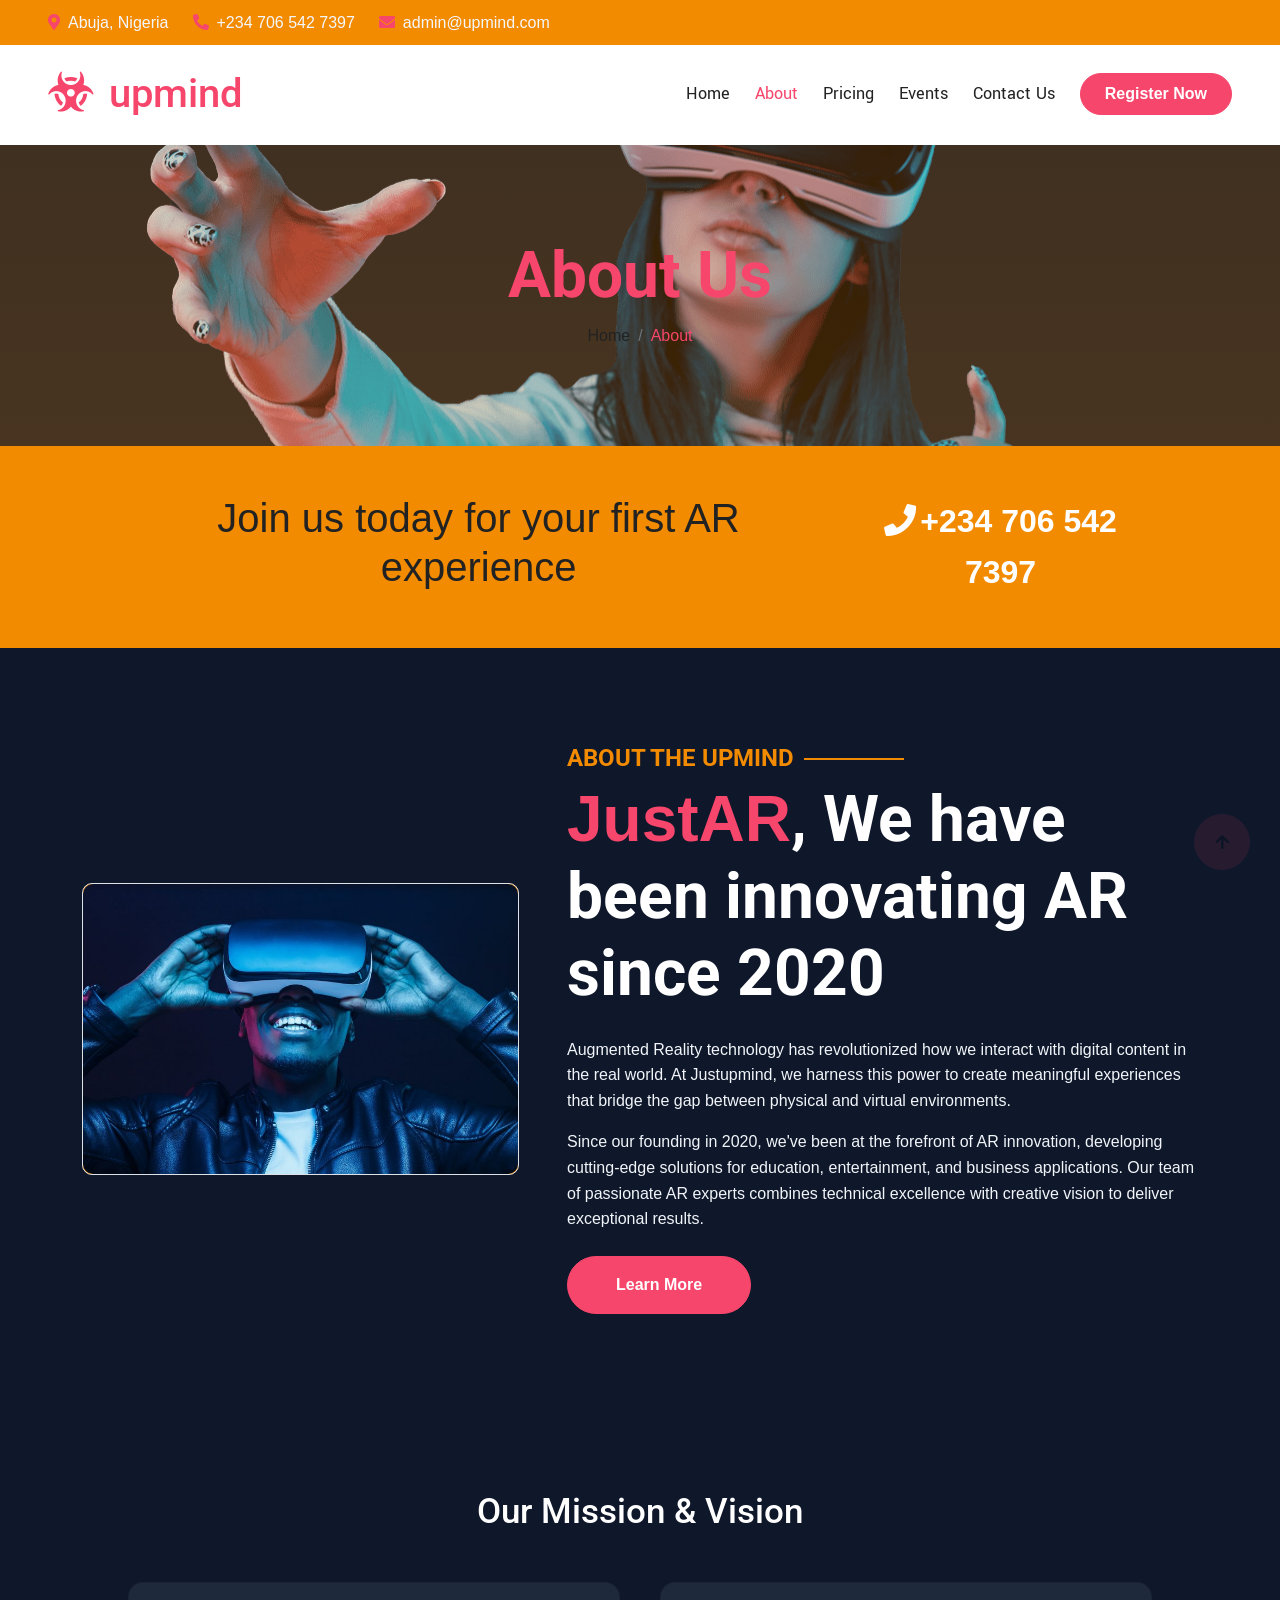
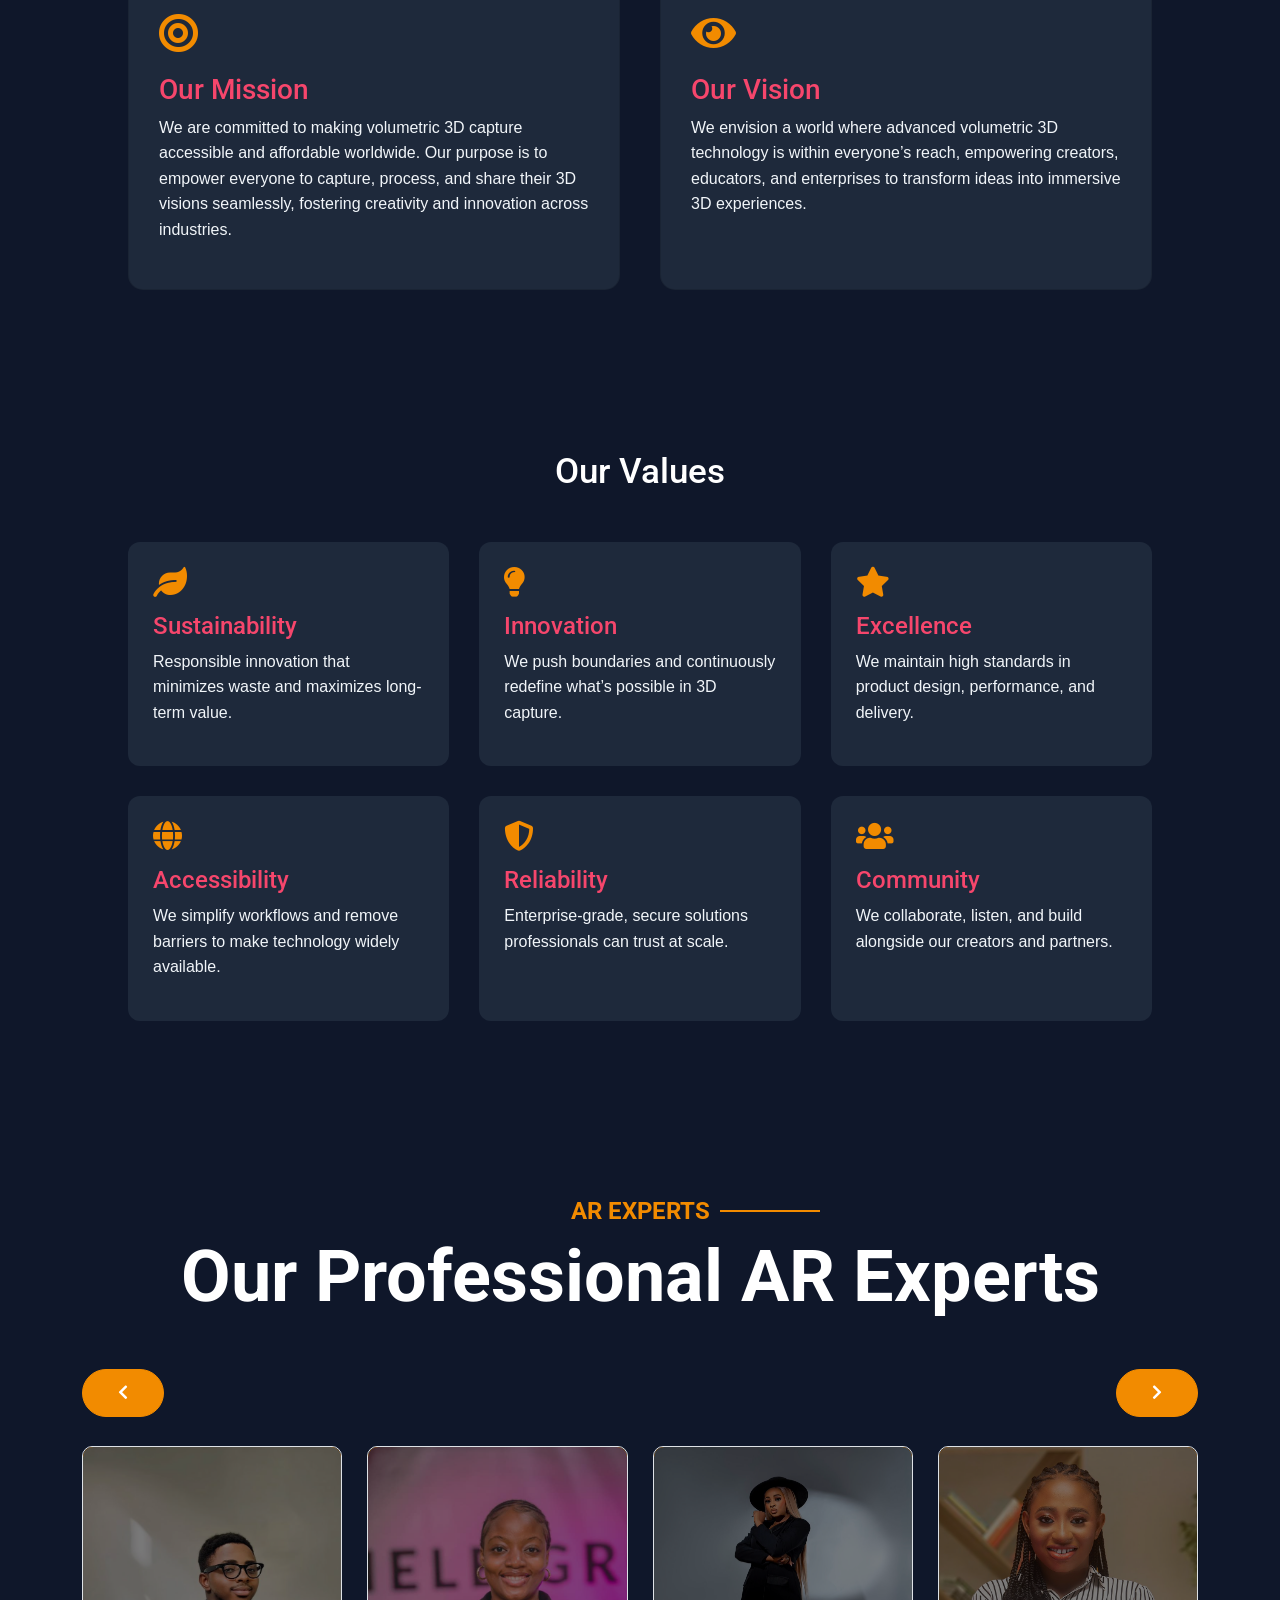
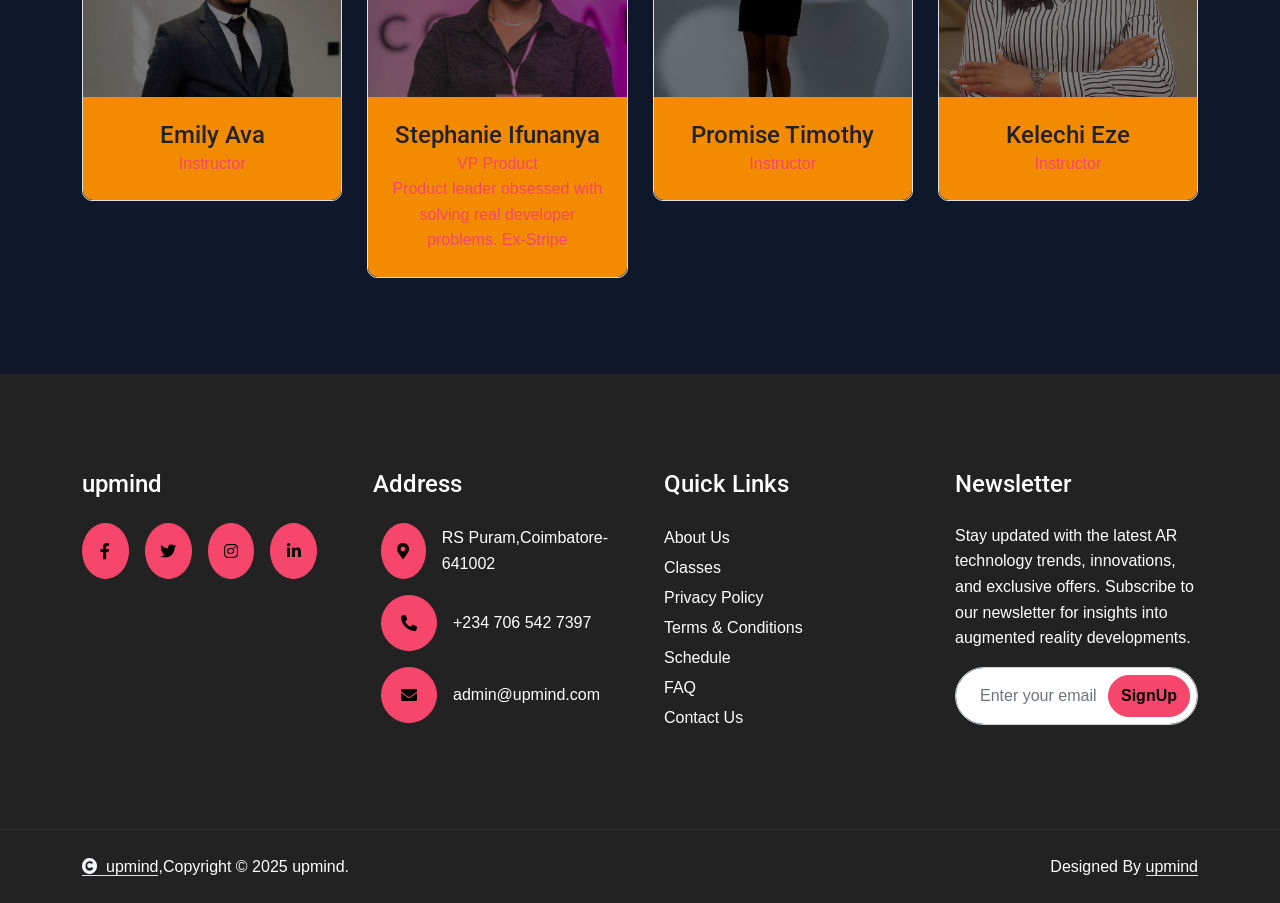
==== commit b2c5d7ed: "added the pricing page" ====
--- a/about.html
+++ b/about.html
@@ -3,7 +3,7 @@
 <head>
 <meta charset="UTF-8">
 <meta name="viewport" content="width=device-width, initial-scale=1.0">
-<title>About Us - Volumetric 3D</title>
+<title>About Us - Upmind</title>
 
 <!-- Font Awesome Icons -->
 <link rel="stylesheet" href="https://cdnjs.cloudflare.com/ajax/libs/font-awesome/6.5.0/css/all.min.css">
@@ -248,6 +248,7 @@
                     <div class="navbar-nav ms-auto py-0">
                         <a href="index.html" class="nav-item nav-link">Home</a>
                         <a href="about.html" class="nav-item nav-link active">About</a>
+                        <a href="pricing.html" class="nav-item nav-link">Pricing</a>
                         <a href="event.html" class="nav-item nav-link">Events</a>
                         <!-- <div class="nav-item dropdown">
                             <a href="#" class="nav-link dropdown-toggle" data-bs-toggle="dropdown">Pages</a>
@@ -411,8 +412,10 @@
                             </div>
                         </div>
                         <div class="team-content text-center p-4">
-                            <a href="#" class="h4">Emily Ava</a>
-                            <p class="mb-0 text-primary">Instructor</p>
+                            <a href="#" class="h4">Stephanie Ifunanya</a>
+                            <p class="mb-0 text-primary">VP Product</p>
+                            <p class="mb-0 text-primary">Product leader obsessed with solving real developer problems. Ex-Stripe</p>
+                            
                         </div>
                     </div>
                     <div class="team-item border rounded wow fadeInUp" data-wow-delay="0.3s">
@@ -426,7 +429,7 @@
                             </div>
                         </div>
                         <div class="team-content text-center p-4">
-                            <a href="#" class="h4">Emily Ava</a>
+                            <a href="#" class="h4">Promise Timothy</a>
                             <p class="mb-0 text-primary">Instructor</p>
                         </div>
                     </div>
@@ -441,7 +444,7 @@
                             </div>
                         </div>
                         <div class="team-content text-center p-4">
-                            <a href="#" class="h4">Emily Ava</a>
+                            <a href="#" class="h4">Kelechi Eze</a>
                             <p class="mb-0 text-primary">Instructor</p>
                         </div>
                     </div>
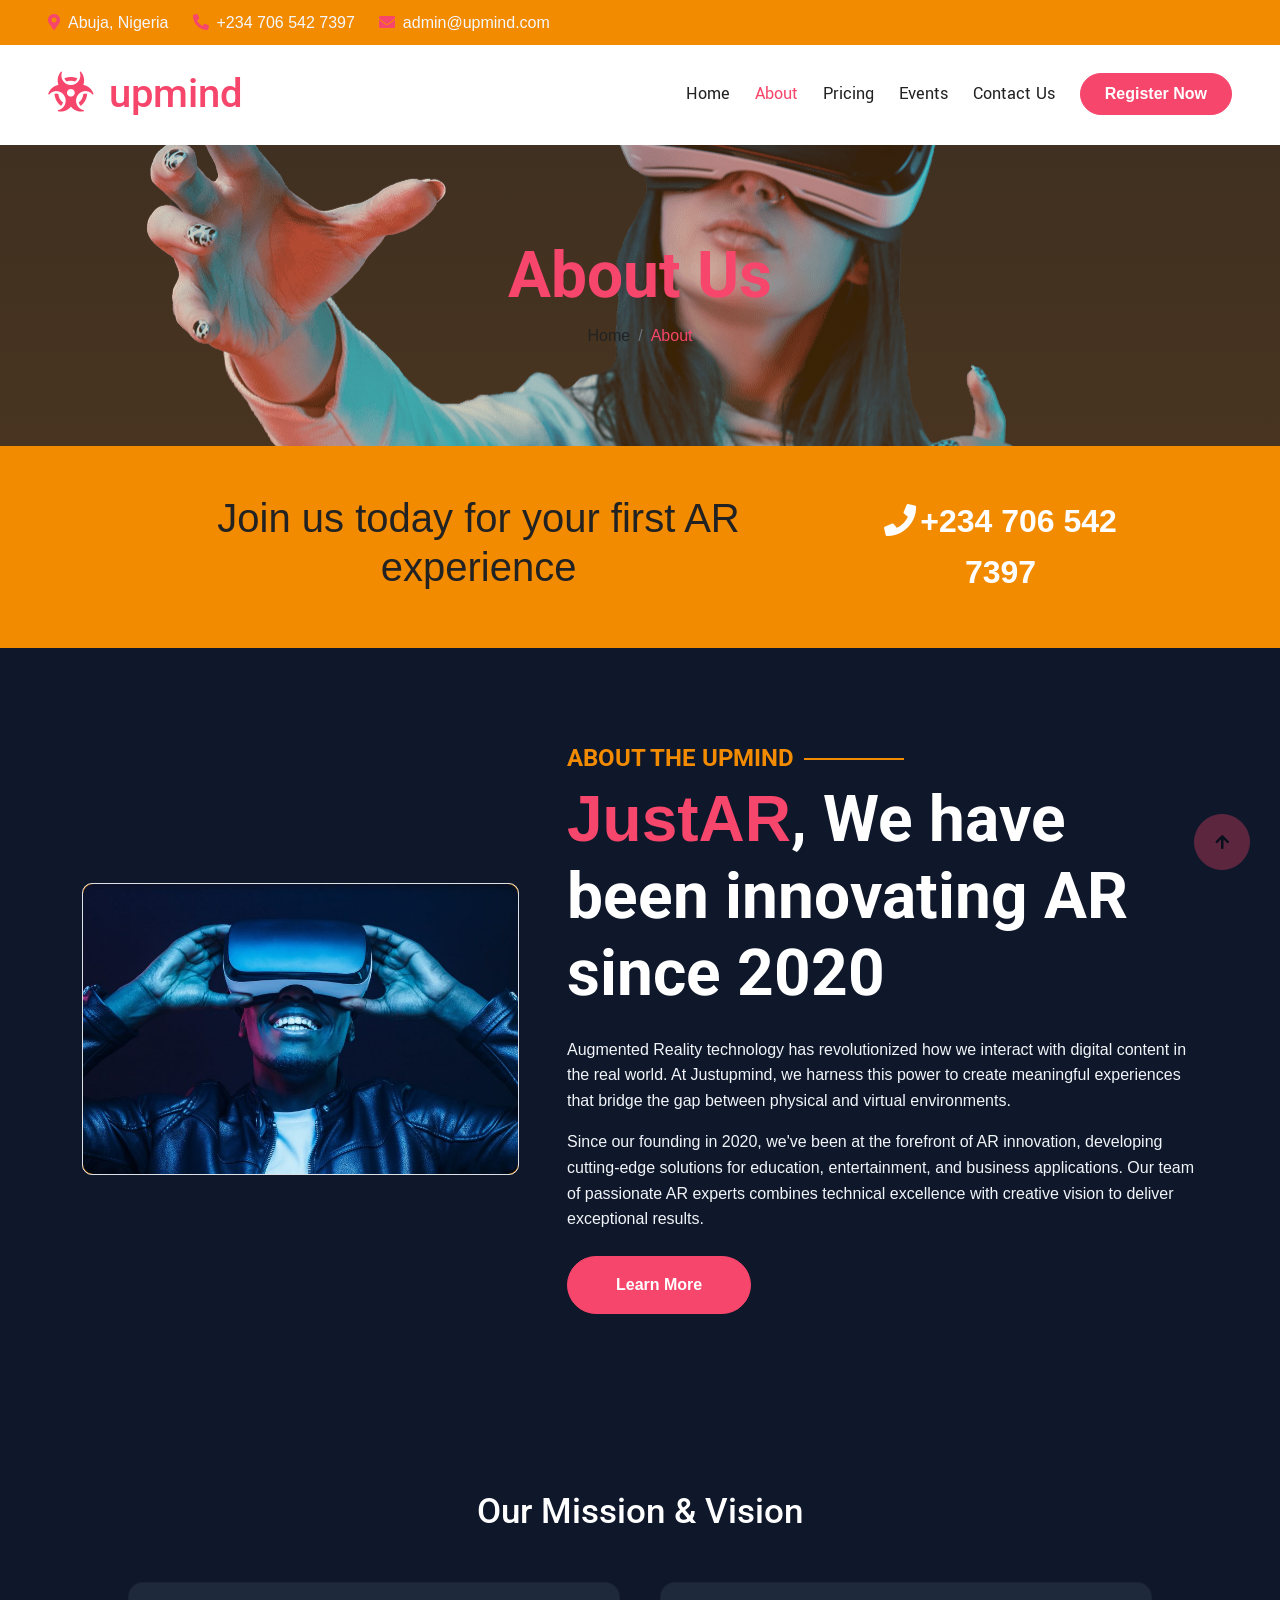
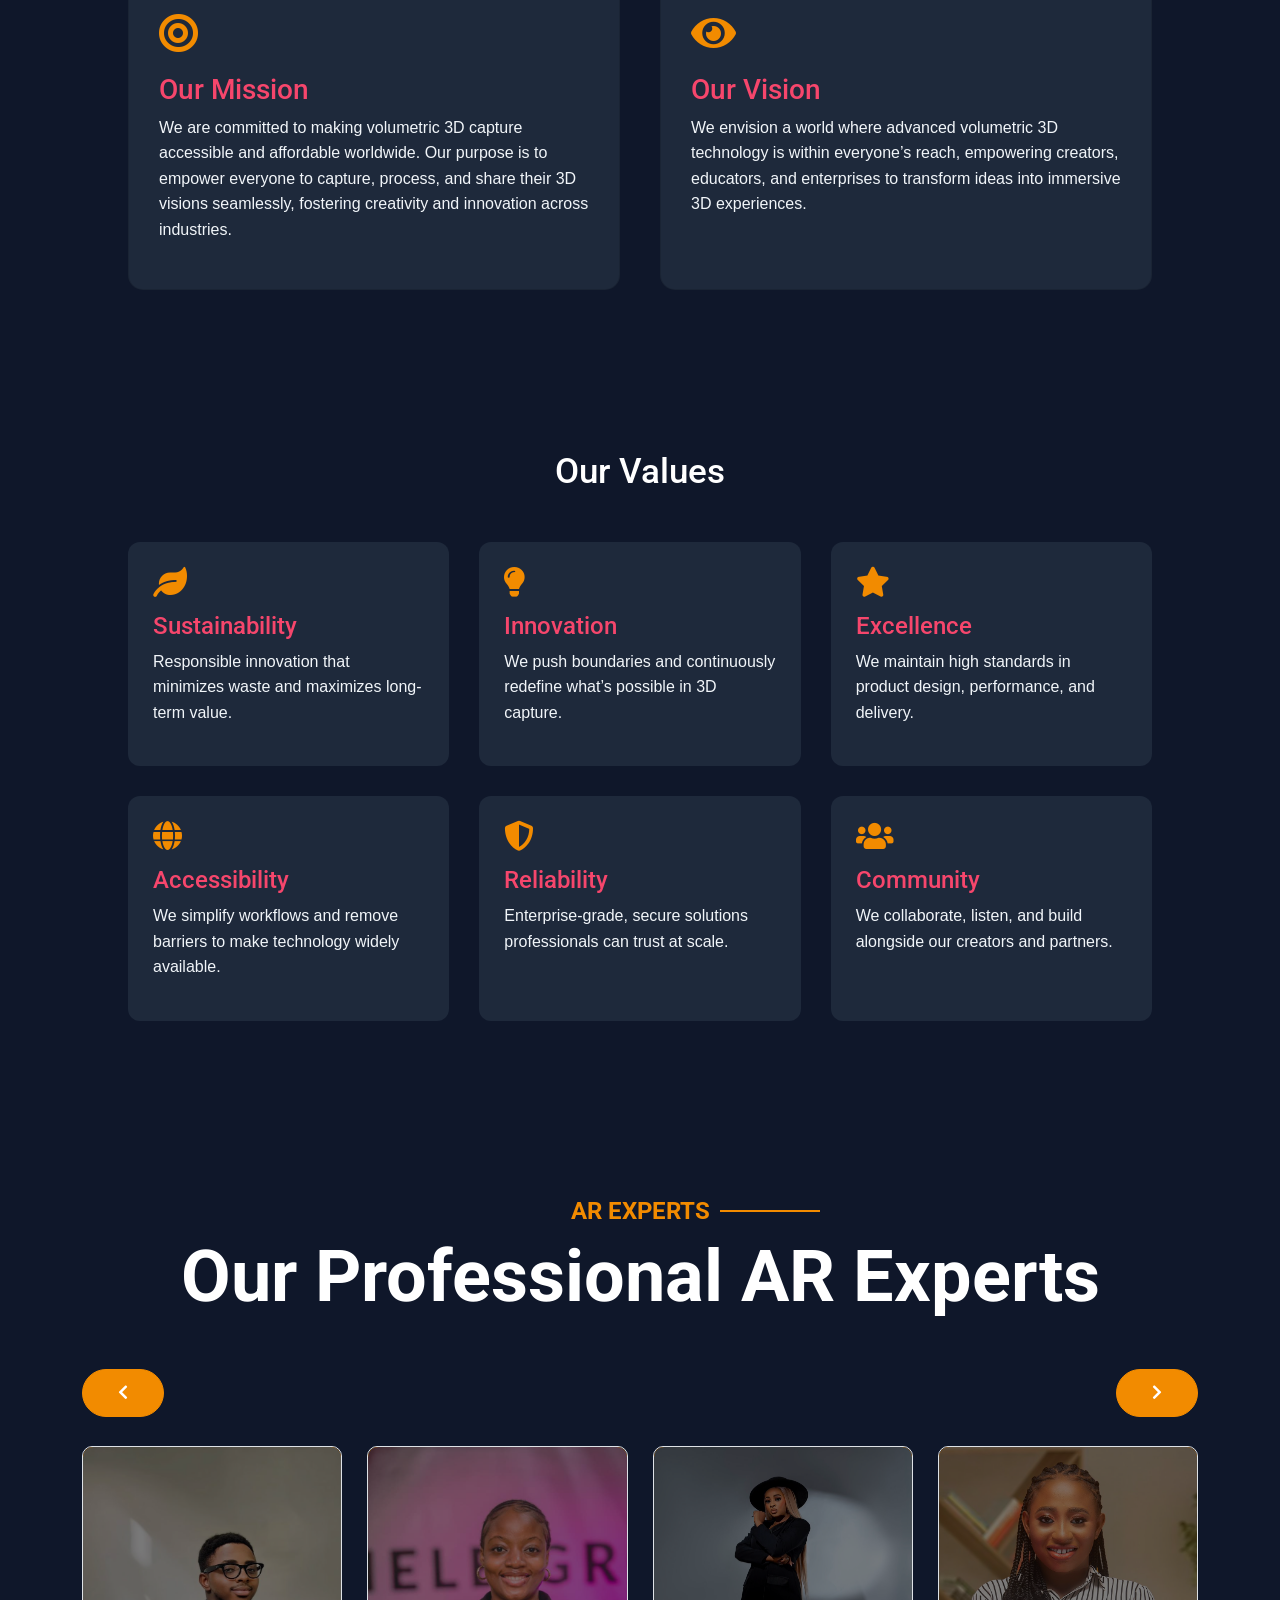
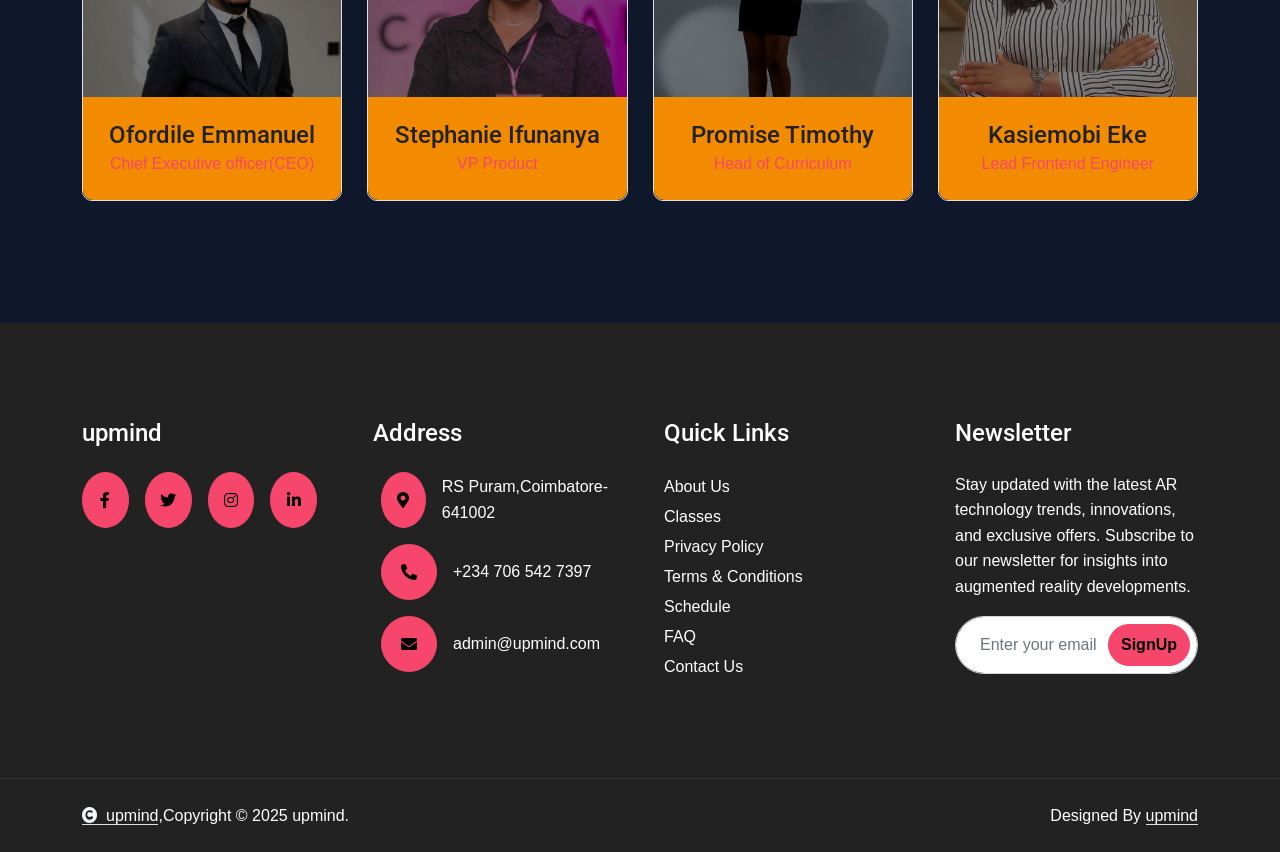
==== commit ad645602: "added team details" ====
--- a/about.html
+++ b/about.html
@@ -397,8 +397,8 @@
                             </div>
                         </div>
                         <div class="team-content text-center p-4">
-                            <a href="#" class="h4">Emily Ava</a>
-                            <p class="mb-0 text-primary">Instructor</p>
+                            <a href="#" class="h4">Ofordile Emmanuel</a>
+                            <p class="mb-0 text-primary">Chief Executive officer(CEO)</p>
                         </div>
                     </div>
                     <div class="team-item border rounded wow fadeInUp" data-wow-delay="0.1s">
@@ -414,7 +414,7 @@
                         <div class="team-content text-center p-4">
                             <a href="#" class="h4">Stephanie Ifunanya</a>
                             <p class="mb-0 text-primary">VP Product</p>
-                            <p class="mb-0 text-primary">Product leader obsessed with solving real developer problems. Ex-Stripe</p>
+                            <!-- <p class="mb-0 text-primary">Product leader obsessed with solving real developer problems. Ex-Stripe</p> -->
                             
                         </div>
                     </div>
@@ -430,7 +430,7 @@
                         </div>
                         <div class="team-content text-center p-4">
                             <a href="#" class="h4">Promise Timothy</a>
-                            <p class="mb-0 text-primary">Instructor</p>
+                            <p class="mb-0 text-primary">Head of Curriculum</p>
                         </div>
                     </div>
                     <div class="team-item border rounded wow fadeInUp" data-wow-delay="0.5s">
@@ -444,8 +444,8 @@
                             </div>
                         </div>
                         <div class="team-content text-center p-4">
-                            <a href="#" class="h4">Kelechi Eze</a>
-                            <p class="mb-0 text-primary">Instructor</p>
+                            <a href="#" class="h4">Kasiemobi Eke</a>
+                            <p class="mb-0 text-primary">Lead Frontend Engineer</p>
                         </div>
                     </div>
                     <div class="team-item border rounded wow fadeInUp" data-wow-delay="0.7s">
@@ -474,8 +474,8 @@
                             </div>
                         </div>
                         <div class="team-content text-center p-4">
-                            <a href="#" class="h4">Emily Ava</a>
-                            <p class="mb-0 text-primary">Instructor</p>
+                            <a href="#" class="h4">Charles Chisom</a>
+                            <p class="mb-0 text-primary">Cheif technology officer (CTO)</p>
                         </div>
                     </div>
                 </div>
--- a/css/style.css
+++ b/css/style.css
@@ -15,7 +15,7 @@
 /*** Spinner End ***/
 
 body {
-    background-color: #040611;
+    background-color: #043565;
 }
 
 .back-to-top {
@@ -923,7 +923,7 @@
 
 /* About section heading */
 .container-fluid.py-5 .container.py-5 h1 {
-    color: white !important;
+    color: white
 }
 
 /*** copyright Start ***/
